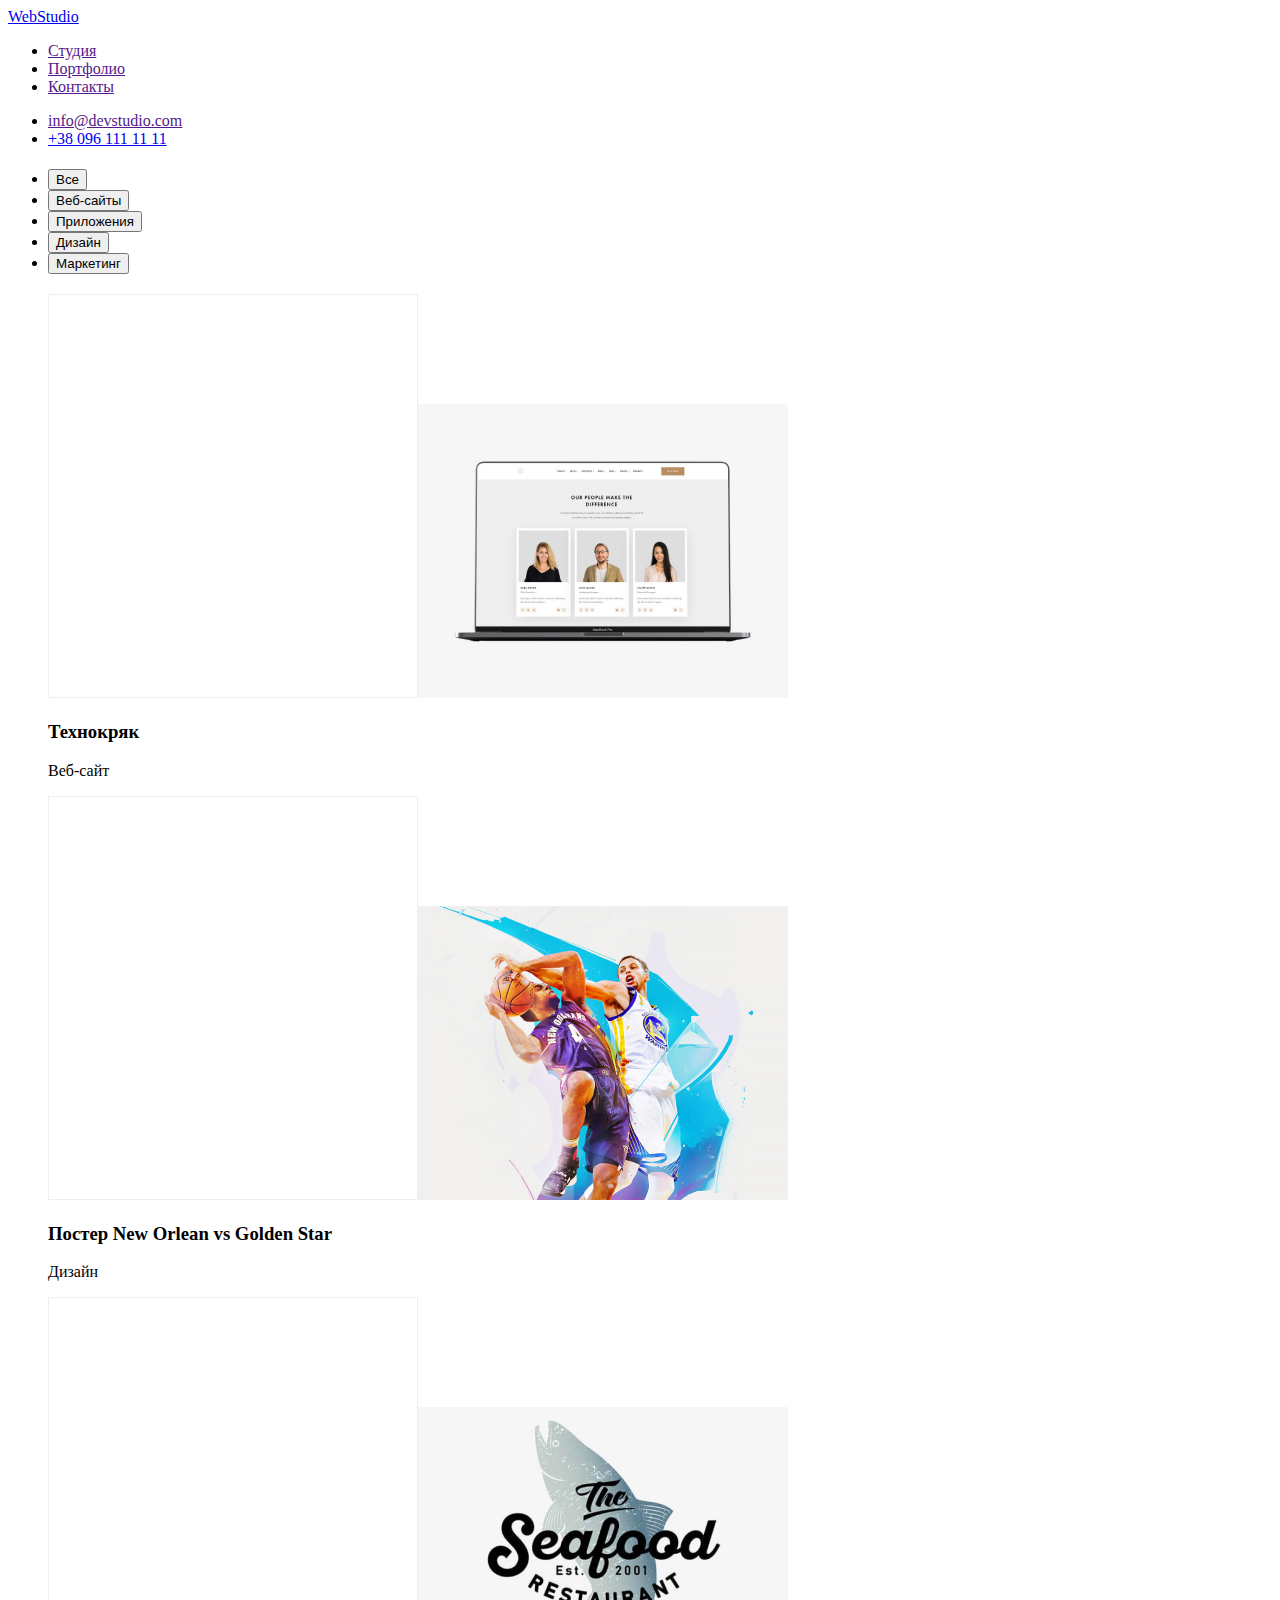
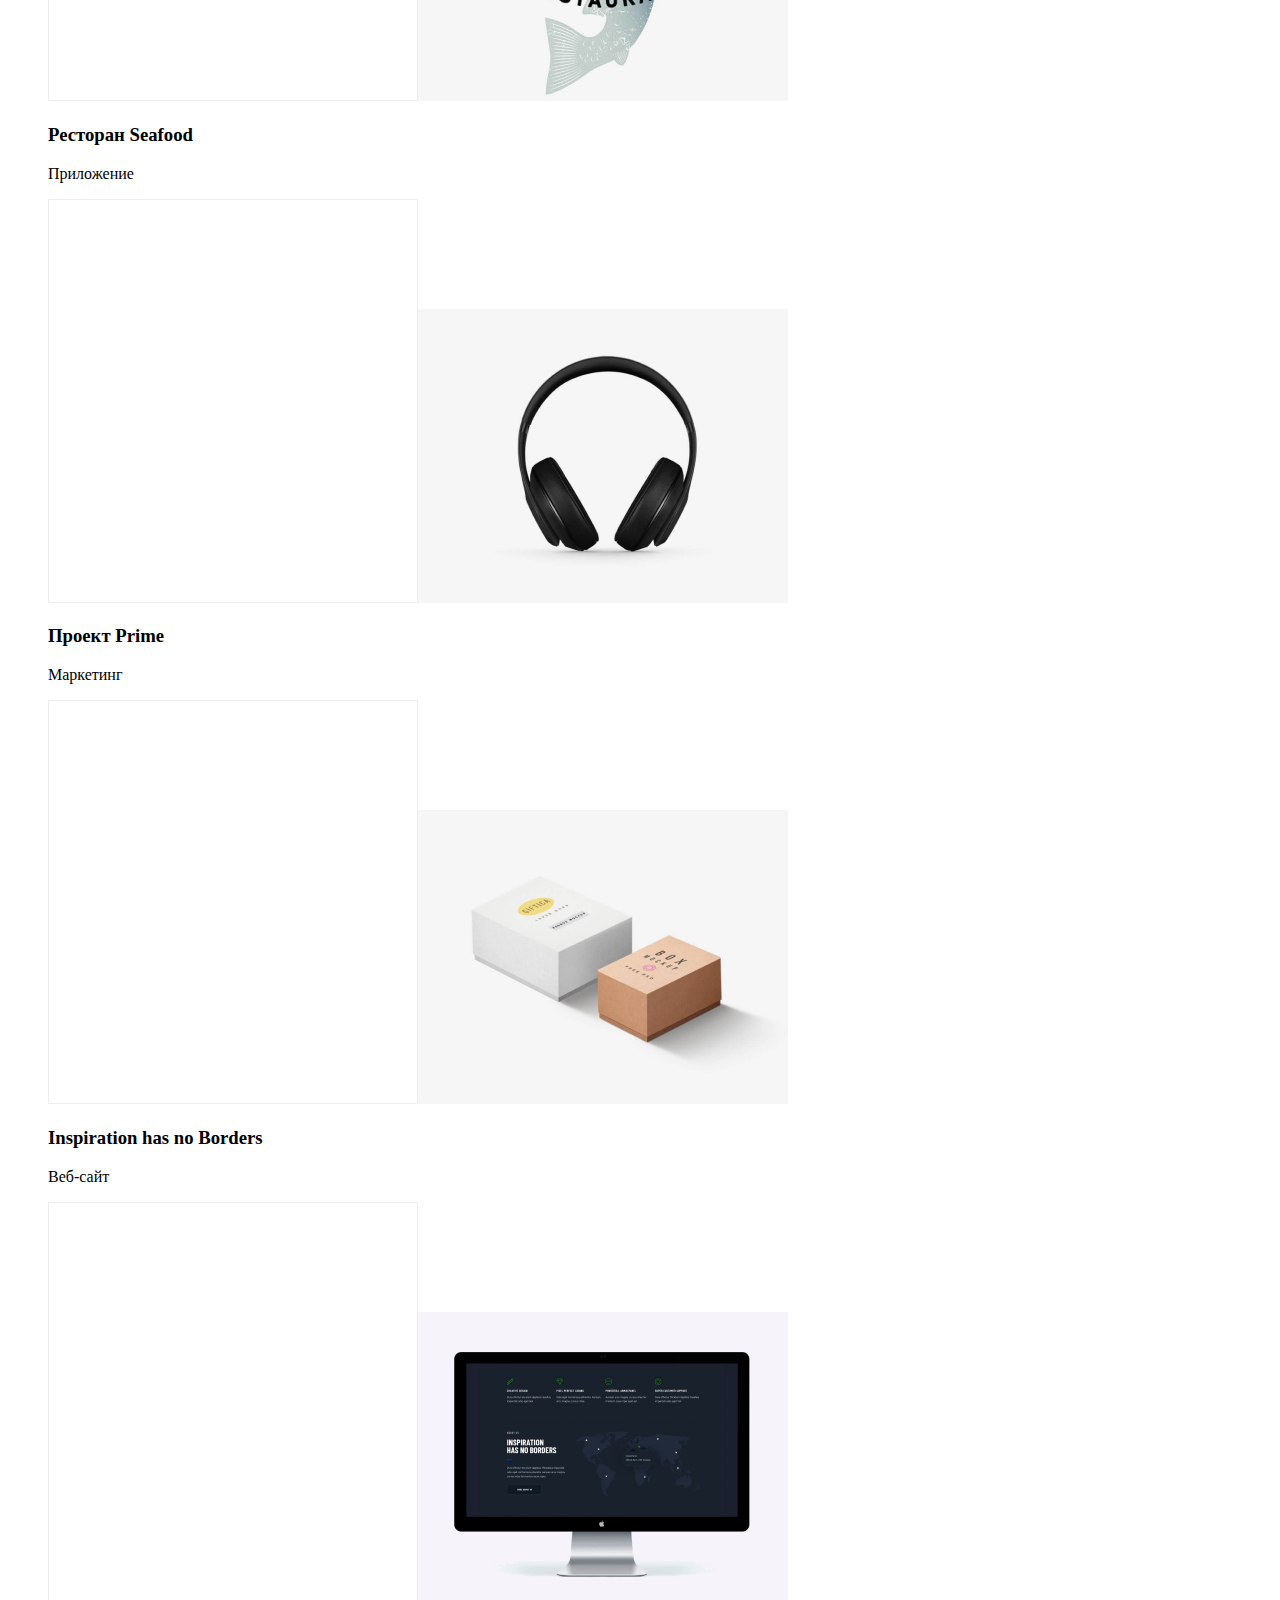
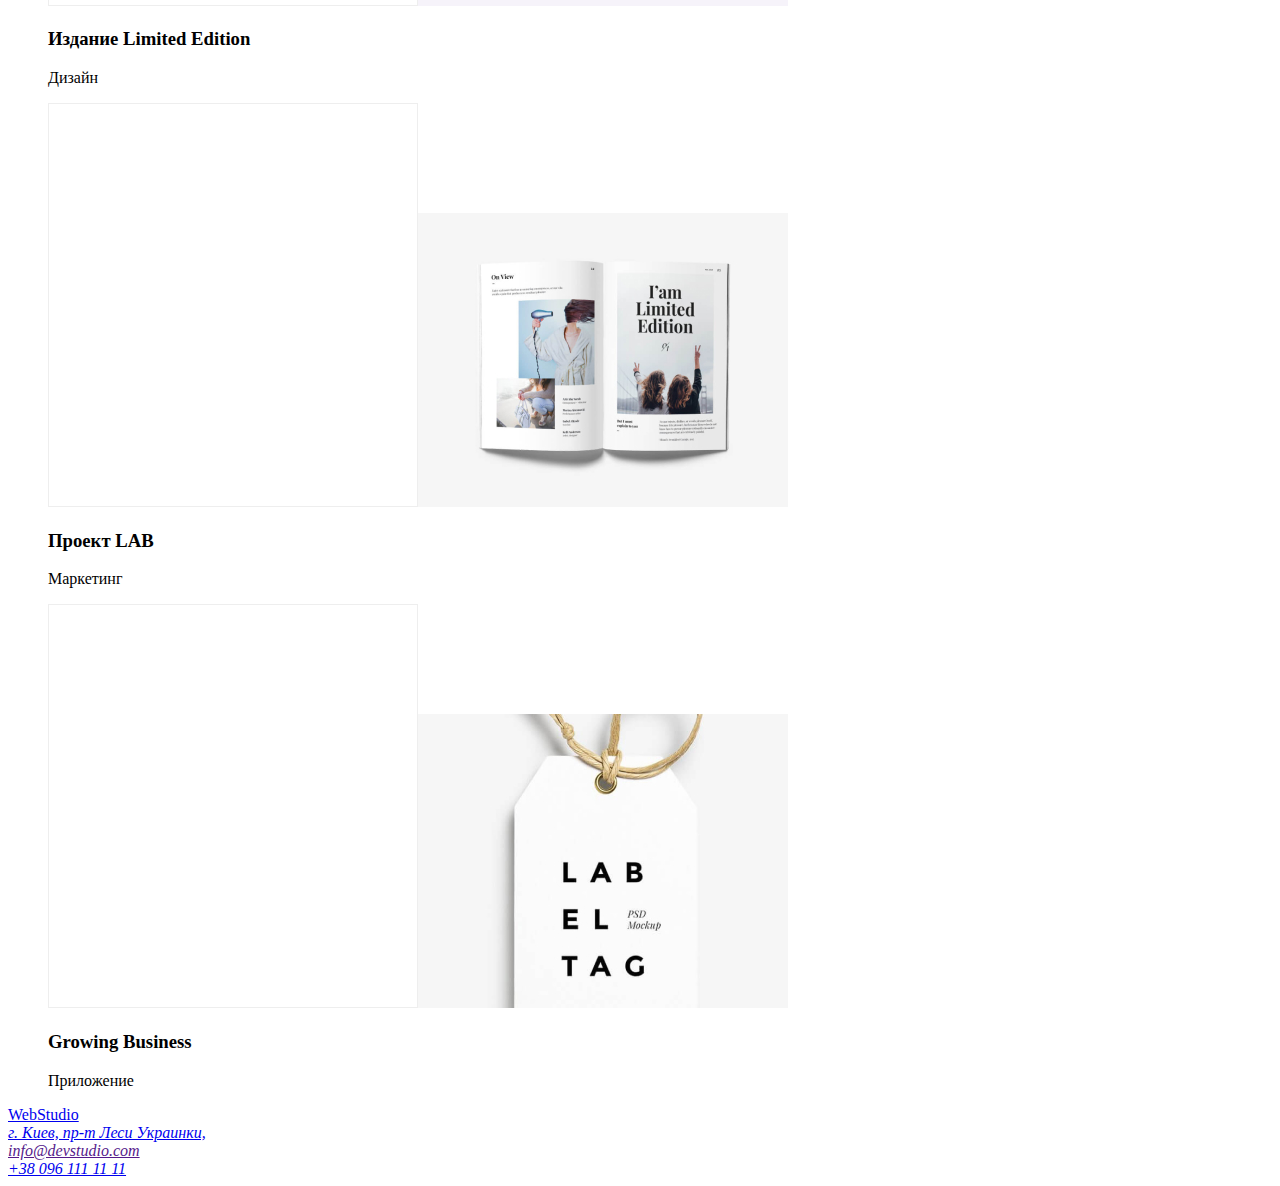
==== portfolio.html @ d946d2fd "styles for index" ====
<!DOCTYPE html>
<html lang="ru">
<head>
    <meta charset="UTF-8" />
    <meta http-equiv="X-UA-Compatible" content="IE=edge" />
    <meta name="viewport" content="width=device-width, initial-scale=1.0" />
    <title>Document</title>
    <link rel="stylesheet" href="link rel=" preconnect href="https://fonts.googleapis.com">
    <link rel="preconnect" href="https://fonts.gstatic.com" crossorigin>
    <link href="https://fonts.googleapis.com/css2?family=Raleway:wght@700&family=Roboto:wght@400;500;700;900&display=swap"
        rel="stylesheet">
    <link rel="stylesheet" href="./css/styles.css">
</head>
<body>
    <!--header-->
    <header>
        <nav>
            <a href="/">WebStudio</a>
            <ul>
                <li><a href="">Студия</a></li>
                <li><a href="">Портфолио</a></li>
                <li><a href="">Контакты</a></li>
            </ul>
        </nav>
        <ul>
            <li><a href="">info@devstudio.com</a></li>
            <li><a href="tel:++380961111111">+38 096 111 11 11</a></li>
        </ul>
    </header>
    <!--main-->
    <main>
        <!--hero-->
        <section>
           <h1></h1>
           <ul>
               <li><button type="button">Bсе</button></li>
               <li><button type="button">Веб-сайты</button></li>
               <li><button type="button">Приложения</button></li>
               <li><button type="button">Дизайн</button></li>
               <li><button type="button">Маркетинг</button></li>
           </ul>
        </section>
        <h2></h2>
        <!--Portfolio-->
        <ul><img src="./images/container bg.png" alt="рамка"><img src="./images/1.jpg" alt="Технокряк"><h3>Технокряк</h3><p>Веб-сайт</p></ul>
        <ul><img src="./images/container bg.png" alt="рамка"><img src="./images/2.jpg" alt="Постер New Orlean vs Golden Star"><h3>Постер New Orlean vs Golden Star</h3><p>Дизайн</p></ul>
        <ul><img src="./images/container bg.png" alt="рамка"><img src="./images/3.jpg" alt="Ресторан Seafood"><h3>Ресторан Seafood</h3><p>Приложение</p></ul>
        <ul><img src="./images/container bg.png" alt="рамка"><img src="./images/4.jpg" alt="Проект Prime"><h3>Проект Prime</h3><p>Маркетинг</p></ul>
        <ul><img src="./images/container bg.png" alt="рамка"><img src="./images/5.jpg" alt="Inspiration has no Borders"><h3>Inspiration has no Borders</h3><p>Веб-сайт</p></ul>
        <ul><img src="./images/container bg.png" alt="рамка"><img src="./images/6.jpg" alt="Издание Limited Edition"><h3>Издание Limited Edition</h3><p>Дизайн</p></ul>
        <ul><img src="./images/container bg.png" alt="рамка"><img src="./images/7.jpg" alt="Проект LAB"><h3>Проект LAB</h3><p>Маркетинг</p></ul>
        <ul><img src="./images/container bg.png" alt="рамка"><img src="./images/8.jpg" alt="Growing Business"><h3>Growing Business</h3><p>Приложение</p></ul>
    </main>
    <!--footer-->
    <footer>
        <a href="/">WebStudio</a>
        <address>
            <a href="https://goo.gl/maps/CzD2CsyNjKXHCDds6" target="_blank" rel="noopener noreferrer">г. Киев, пр-т Леси
                Украинки, <br /></a>
            <a href="">info@devstudio.com</a><br />
            <a href="tel:++380961111111">+38 096 111 11 11</a>
        </address>
    </footer>
</body>
</html>
---- css/styles.css ----
:root {
  --main-title-color: #ffffff;
  --second-title-color: #212121;
  --first-text-color: #757575;
  --accent-color: #2196F3;
  --background-color: #2F303A;
  --footer-adress: rgba(255, 255, 255, 0.6);
}

body {
  font: "roboto", sans-serif;
}

.list {
  list-style: none;
}

.link {
  text-decoration: none; 
}

/* ------------GENERAL SELECTION------------- */

.second-title {
  font-weight: 700;
  font-size: 36px;
  line-height: 1.16;
  text-align: center;
  letter-spacing: 0.03em;
  color: var(--second-title-color);
}

/* ------------HEADER------------- */

.header-navigation {
  background-color: var(--main-title-color);
}

.header-logo {
  font-family: Raleway;
  font-style: normal;
  font-weight: 700;
  font-size: 26px;
}

.header-logo-web {
  color: var(--accent-color);
}

.header-logo-studio {
  color: black;
}

.header-link {
  font-weight: 500;
  font-size: 14px;
  line-height: 1,14;
  letter-spacing: 0.02em;
  color: var(--second-title-color)
}

.header-link:hover, .header-link:focus {
  color: var(--accent-color)
}

.header-mail {
  font-weight: 500;
  font-size: 14px;
  line-height: 1.33;
  letter-spacing: 0.02em;
  color: var(--first-text-color)
}

.header-tel {
  font-weight: 500;
  font-size: 14px;
  line-height: 1.33;
  letter-spacing: 0.02em;
  color: var(--first-text-color) }

.header-mail:hover, .header-mail:focus,
.header-tel:hover, .header-tel:focus
{
  color:var(--accent-color)
}

/* ------------HERO------------- */

.hero {
  background-color:var(--background-color)
}

.hero-title {
  font-weight: 900;
  font-size: 44px;
  line-height: 1.36;
  text-align: center;
  letter-spacing: 0.06em;
  text-transform: uppercase;
  color: var(--main-title-color);
}

.hero-btn {
  font-family: inherit;
  background-color: var(--accent-color);
  font-weight: 700;
  font-size: 16px;
  line-height: 1.87;
  display: flex;
  align-items: center;
  text-align: center;
  letter-spacing: 0.06em;
  color: var(--main-title-color);
}

/* ------------ABOUT------------- */

.about {
  background-color: var(--main-title-color)
}

.visually-hidden {
  position: absolute;
  white-space: nowrap;
  width: 1px;
  height: 1px;
  overflow: hidden;
  border: 0;
  padding: 0;
  clip: rect(0 0 0 0);
  clip-path: inset(50%);
  margin: -1px;
}

.about-list {
  position: absolute;
  width: 270px;
  height: 101px;
  left: 215px;
  top: 774px;
}

.about-item-title {
  font-weight: 700;
  font-size: 14px;
  line-height: 9.5;
  letter-spacing: 0.03em;
  text-transform: uppercase;
  color: var(--second-title-color)
}

.about-item-text {
  font-size: 14px;
  line-height: 1.71;
  letter-spacing: 0.03em;
  color: var(--first-text-color)
}

/* ------------JOB------------- */
.job {
  background-color: var(--main-title-color)
}

/* ------------OUR TEAM------------- */

.team {
  background-color: #F5F4FA;
}

.team-item-name {
  font-weight: 500;
  font-size: 16px;
  line-height: 1.19;
  text-align: center;
  letter-spacing: 0.03em;
  color: var(--second-title-color);
}

.team-item-occupation {
  font-size: 16px;
  line-height: 1.19;
  text-align: center;
  letter-spacing: 0.03em;
  color: var(--first-text-color);
}
/* ------------FOOTER------------- */

.footer {
  background: var(--background-color)
}

.footer-logo {
  font-family: Raleway;
  font-style: normal;
  font-weight: 700;
  font-size: 26px;
}

.footer-logo-web {
  color: var(--accent-color)
}

.footer-logo-studio {
  color:var(--main-title-color)
}

.footer-adress {
  position: absolute;
  width: 231px;
  height: 81px;
  left: 215px;
  top: 2208px;
}

.footer-contact {
  font-size: 14px;
  line-height: 1.71px;
  letter-spacing: 0.03em;
  color: var(--main-title-color)
}

.footer-mail, .footer-tel {
  font-size: 14px;
  line-height: 24px;
  letter-spacing: 0.03em;
  color: var(--footer-adress)
}
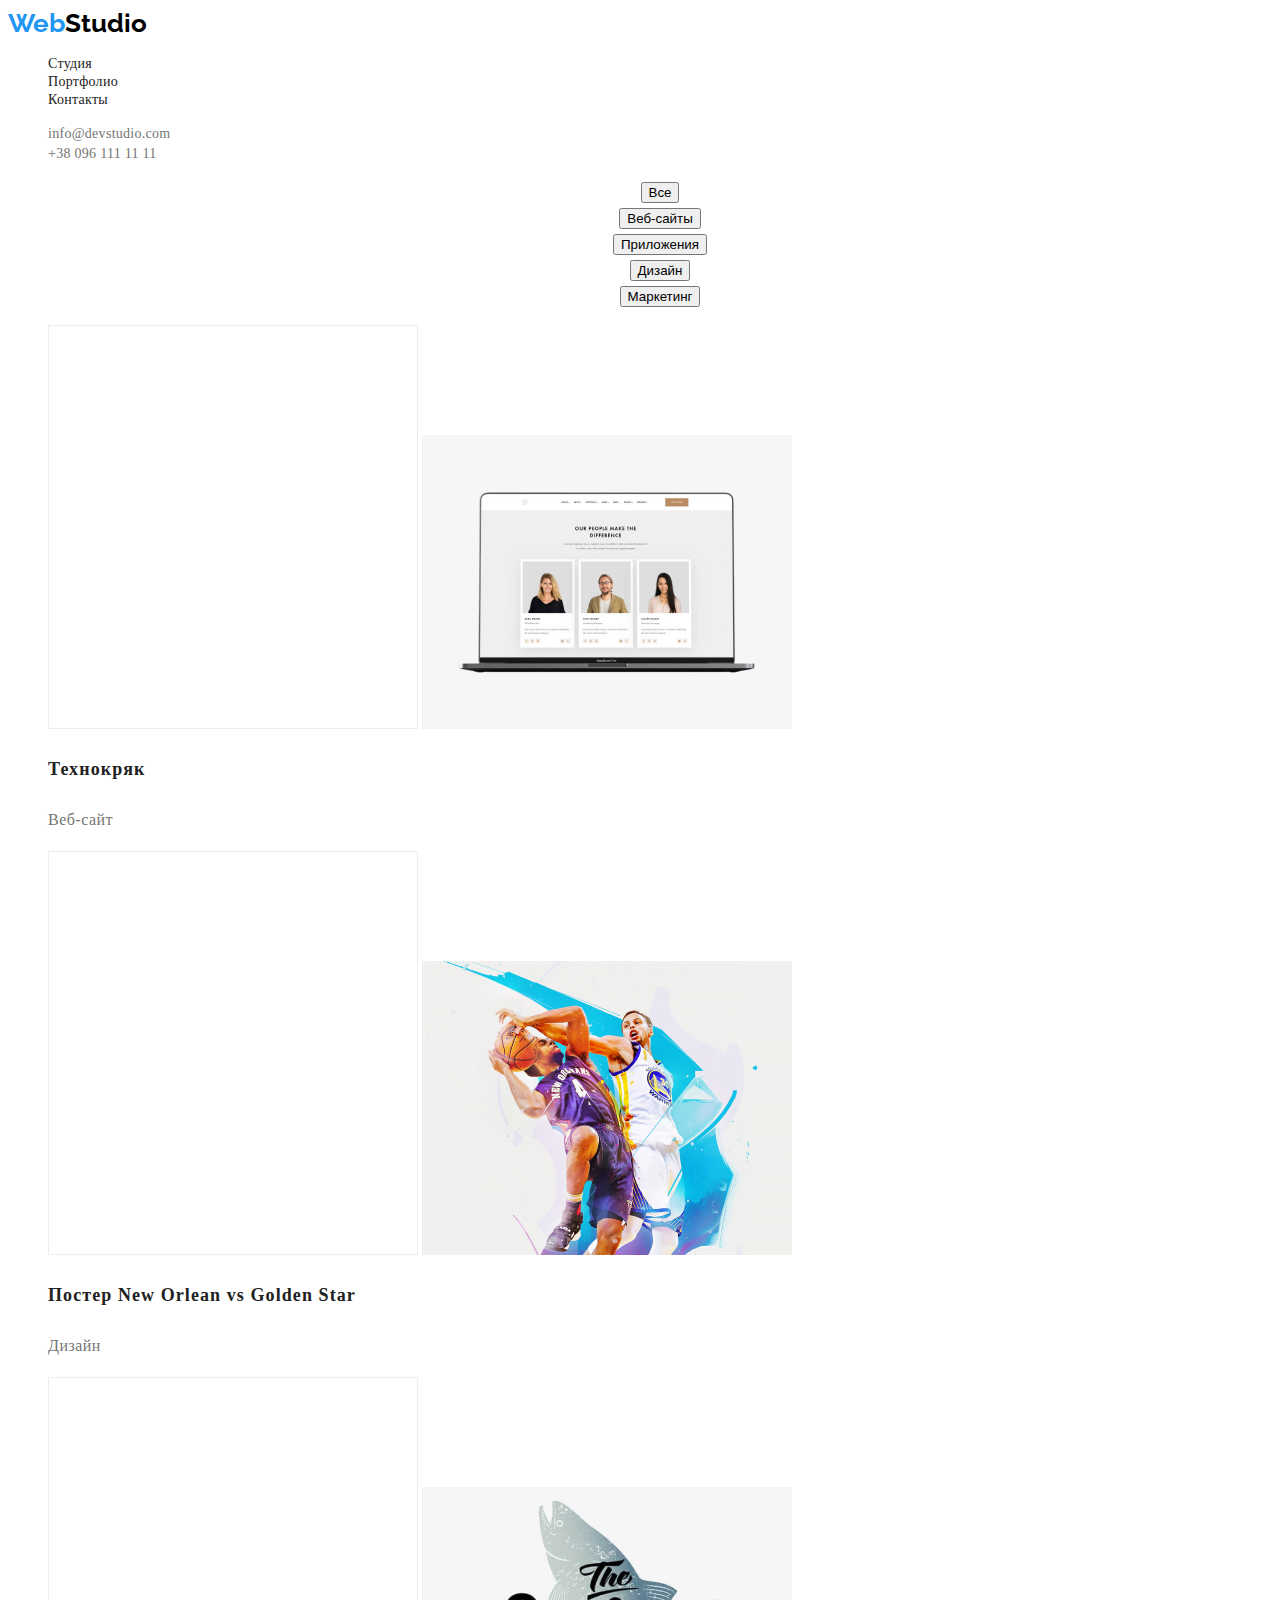
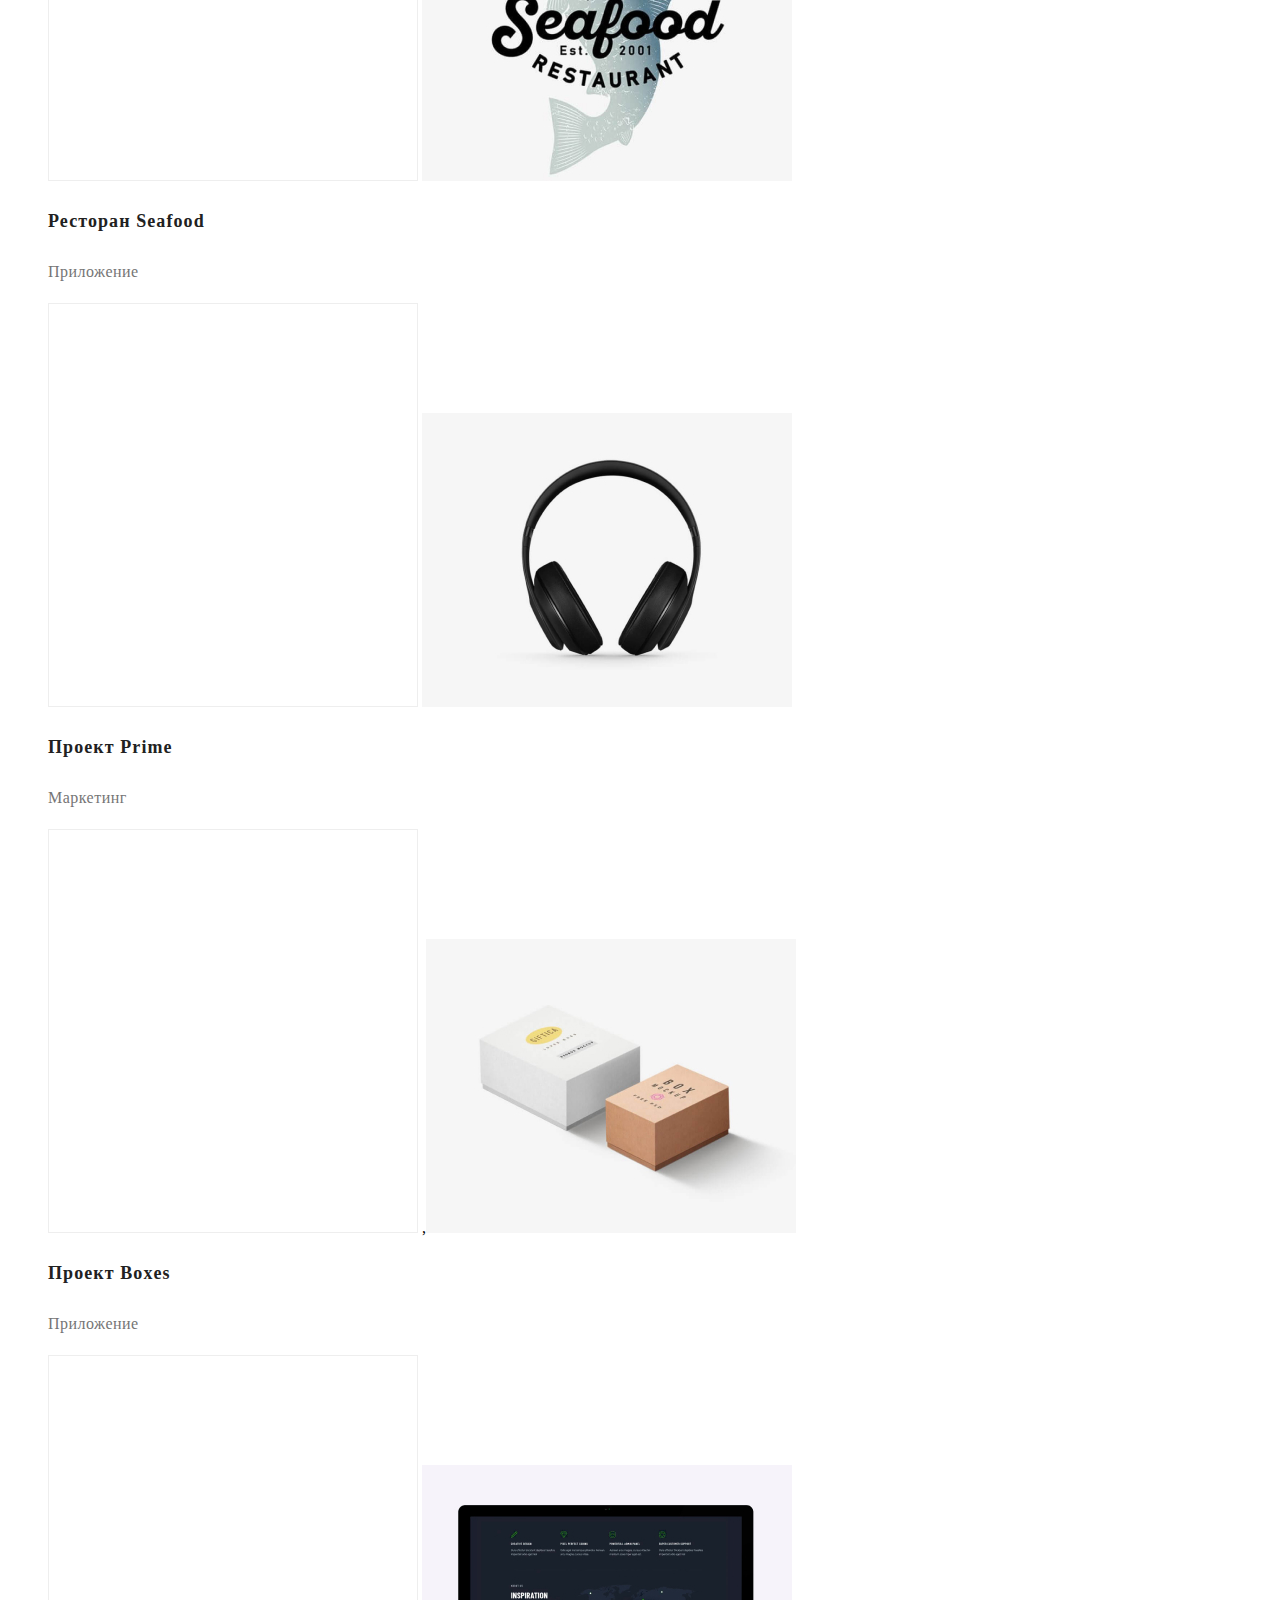
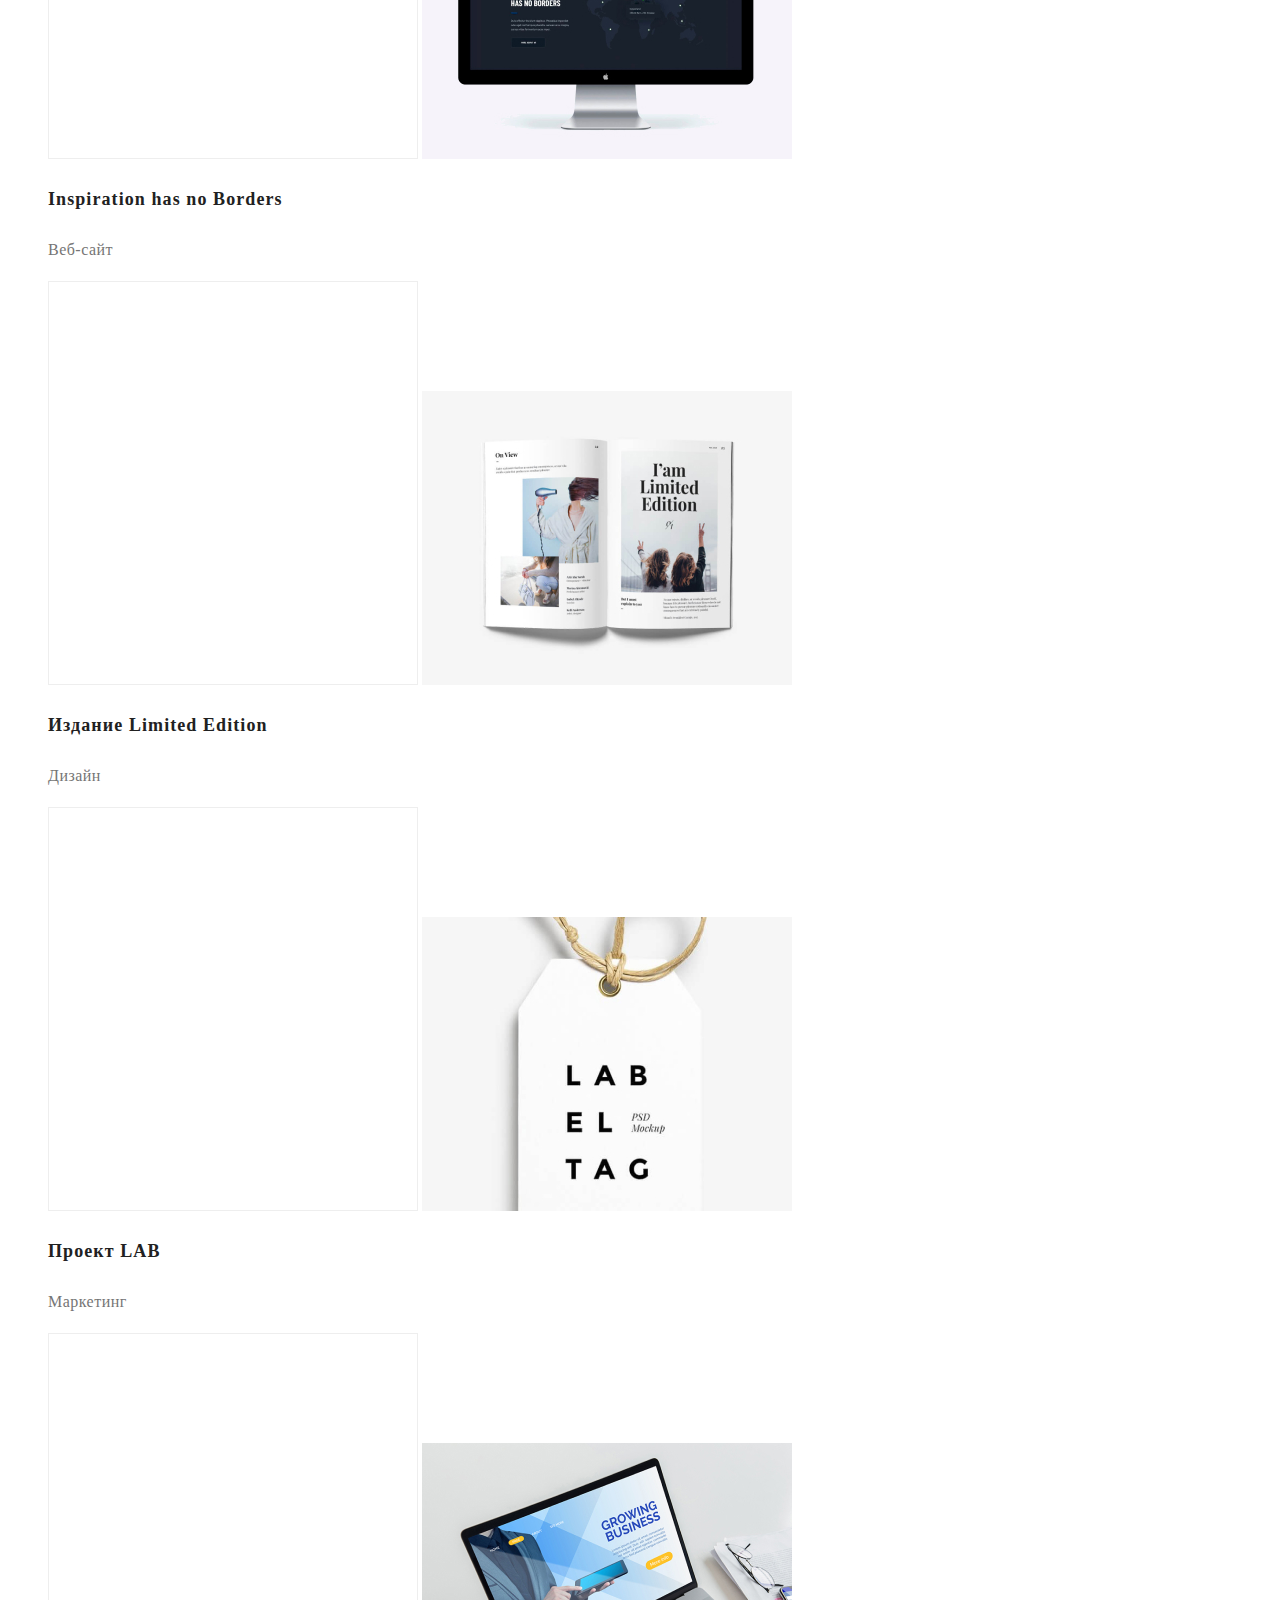
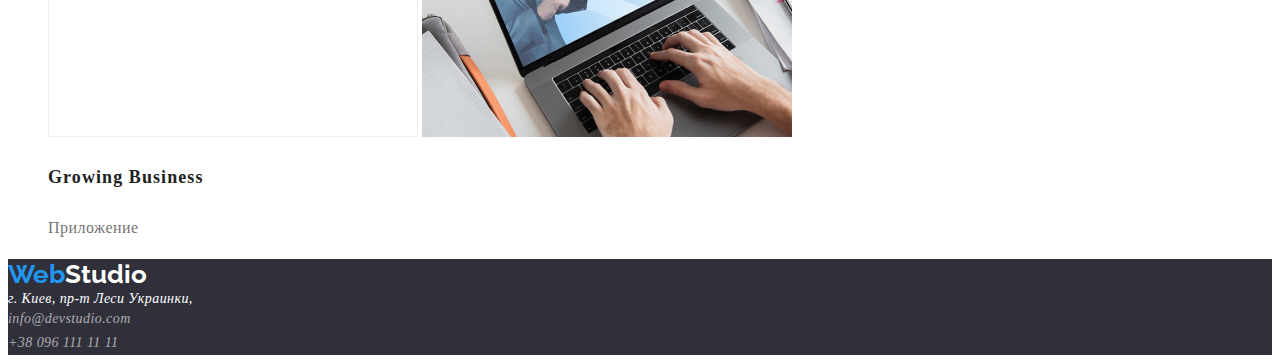
==== commit 32b673ed: "valid changes" ====
--- a/portfolio.html
+++ b/portfolio.html
@@ -1,65 +1,118 @@
 <!DOCTYPE html>
 <html lang="ru">
-<head>
-    <meta charset="UTF-8" />
-    <meta http-equiv="X-UA-Compatible" content="IE=edge" />
-    <meta name="viewport" content="width=device-width, initial-scale=1.0" />
-    <title>Document</title>
-    <link rel="stylesheet" href="link rel=" preconnect href="https://fonts.googleapis.com">
-    <link rel="preconnect" href="https://fonts.gstatic.com" crossorigin>
-    <link href="https://fonts.googleapis.com/css2?family=Raleway:wght@700&family=Roboto:wght@400;500;700;900&display=swap"
-        rel="stylesheet">
-    <link rel="stylesheet" href="./css/styles.css">
+    <head>
+        <meta charset="UTF-8" />
+        <meta http-equiv="X-UA-Compatible" content="IE=edge" />
+        <meta name="viewport" content="width=device-width, initial-scale=1.0" />
+        <title>Portfolio--</title>
+        <link rel="preconnect" href="https://fonts.googleapis.com">
+        <link rel="preconnect" href="https://fonts.gstatic.com" crossorigin="" />
+        <link 
+            href="https://fonts.googleapis.com/css2?family=Raleway:wght@700&family=Roboto:wght@400;500;700;900&display=swap"
+            rel="stylesheet" />
+        <link rel="stylesheet" href="./css/styles-portfolio.css">
 </head>
 <body>
     <!--header-->
-    <header>
+    <header class="header-navigation">
         <nav>
-            <a href="/">WebStudio</a>
-            <ul>
-                <li><a href="">Студия</a></li>
-                <li><a href="">Портфолио</a></li>
-                <li><a href="">Контакты</a></li>
+            <a class="header-logo link" href="/">
+                <span class="header-logo-web">Web</span><span class="header-logo-studio">Studio</span></a>
+            <ul class="header-list list">
+                <li class="header-item"><a class="header-link link" href="./index.html">Студия</a></li>
+                <li class="header-item"><a class="header-link link" href="./portfolio.html">Портфолио</a></li>
+                <li class="header-item"><a class="header-link link" href="">Контакты</a></li>
             </ul>
-        </nav>
+        </nav> 
         <ul>
-            <li><a href="">info@devstudio.com</a></li>
-            <li><a href="tel:++380961111111">+38 096 111 11 11</a></li>
+            <li class="list"><a href="info@devstudio.com" class="link header-mail">info@devstudio.com</a></li>
+            <li class="list"><a href="tel:++380961111111" class="link header-tel">+38 096 111 11 11</a></li>
         </ul>
-    </header>
+        </header>
     <!--main-->
     <main>
-        <!--hero-->
+        <!--hero button-->
+        <section class="hero-btn">
+            <h1 class="visually-hidden">Лучшие web-сайты Киева</h1>
+            <ul class="hero-btn-list list">
+                <li><button type="button" class="hero-btn-item">Bсе</button></li>
+                <li><button type="button" class="hero-btn-item">Веб-сайты</button></li>
+                <li><button type="button" class="hero-btn-item">Приложения</button></li>
+                <li><button type="button" class="hero-btn-item">Дизайн</button></li>
+                <li><button type="button" class="hero-btn-item">Маркетинг</button></li>
+            </ul>
+        </section>
+        <!--Hero Portfolio-->
         <section>
-           <h1></h1>
-           <ul>
-               <li><button type="button">Bсе</button></li>
-               <li><button type="button">Веб-сайты</button></li>
-               <li><button type="button">Приложения</button></li>
-               <li><button type="button">Дизайн</button></li>
-               <li><button type="button">Маркетинг</button></li>
-           </ul>
+            <h2 class="visually-hidden">Лучшие web портфолио Киева</h2>
+            <ul class="list">
+                <Li>
+                    <img src="./images/container.png" alt="рамка">
+                    <img src="./images/1.jpg" alt="Технокряк">
+                    <h3 class="hero-item-title">Технокряк</h3>
+                    <p class="hero-item-text">Веб-сайт</p>
+                </Li>
+                <Li>
+                    <img src="./images/container.png" alt="рамка">
+                    <img src="./images/2.jpg" alt="Постер New Orlean vs Golden Star">
+                    <h3 class="hero-item-title">Постер New Orlean vs Golden Star</h3>
+                    <p class="hero-item-text">Дизайн</p>
+                </Li>
+                <Li>
+                    <img src="./images/container.png" alt="рамка">
+                    <img src="./images/3.jpg" alt="Ресторан Seafood">
+                    <h3 class="hero-item-title">Ресторан Seafood</h3>
+                    <p class="hero-item-text">Приложение</p>
+                </Li>
+                <Li>
+                    <img src="./images/container.png" alt="рамка">
+                    <img src="./images/4.jpg" alt="Проект Prime">
+                    <h3 class="hero-item-title">Проект Prime</h3>
+                    <p class="hero-item-text">Маркетинг</p>
+                </Li>
+                <li>
+                    <img src="./images/container.png" alt="">
+                    ,<img src="./images/5.jpg" alt="Проект Boxes">
+                    <h3 class="hero-item-title">Проект Boxes</h3>
+                    <p class="hero-item-text">Приложение</p>
+                </li>
+                <Li>
+                    <img src="./images/container.png" alt="рамка">
+                    <img src="./images/6.jpg" alt="Inspiration has no Borders">
+                    <h3 class="hero-item-title">Inspiration has no Borders</h3>
+                    <p class="hero-item-text">Веб-сайт</p>
+                </Li>
+                <Li>
+                    <img src="./images/container.png" alt="рамка">
+                    <img src="./images/7.jpg" alt="Издание Limited Edition">
+                    <h3 class="hero-item-title">Издание Limited Edition</h3>
+                    <p class="hero-item-text">Дизайн</p>
+                </Li>
+                <Li>
+                    <img src="./images/container.png" alt="рамка">
+                    <img src="./images/8.jpg" alt="Проект LAB">
+                    <h3 class="hero-item-title">Проект LAB</h3>
+                    <p class="hero-item-text">Маркетинг</p>
+                </Li>
+                <Li>
+                    <img src="./images/container.png" alt="рамка">
+                    <img src="./images/9.jpg" alt="Growing Business">
+                    <h3 class="hero-item-title">Growing Business</h3>
+                    <p class="hero-item-text">Приложение</p>
+                </Li>
+            </ul>
+
         </section>
-        <h2></h2>
-        <!--Portfolio-->
-        <ul><img src="./images/container bg.png" alt="рамка"><img src="./images/1.jpg" alt="Технокряк"><h3>Технокряк</h3><p>Веб-сайт</p></ul>
-        <ul><img src="./images/container bg.png" alt="рамка"><img src="./images/2.jpg" alt="Постер New Orlean vs Golden Star"><h3>Постер New Orlean vs Golden Star</h3><p>Дизайн</p></ul>
-        <ul><img src="./images/container bg.png" alt="рамка"><img src="./images/3.jpg" alt="Ресторан Seafood"><h3>Ресторан Seafood</h3><p>Приложение</p></ul>
-        <ul><img src="./images/container bg.png" alt="рамка"><img src="./images/4.jpg" alt="Проект Prime"><h3>Проект Prime</h3><p>Маркетинг</p></ul>
-        <ul><img src="./images/container bg.png" alt="рамка"><img src="./images/5.jpg" alt="Inspiration has no Borders"><h3>Inspiration has no Borders</h3><p>Веб-сайт</p></ul>
-        <ul><img src="./images/container bg.png" alt="рамка"><img src="./images/6.jpg" alt="Издание Limited Edition"><h3>Издание Limited Edition</h3><p>Дизайн</p></ul>
-        <ul><img src="./images/container bg.png" alt="рамка"><img src="./images/7.jpg" alt="Проект LAB"><h3>Проект LAB</h3><p>Маркетинг</p></ul>
-        <ul><img src="./images/container bg.png" alt="рамка"><img src="./images/8.jpg" alt="Growing Business"><h3>Growing Business</h3><p>Приложение</p></ul>
     </main>
     <!--footer-->
-    <footer>
-        <a href="/">WebStudio</a>
-        <address>
-            <a href="https://goo.gl/maps/CzD2CsyNjKXHCDds6" target="_blank" rel="noopener noreferrer">г. Киев, пр-т Леси
-                Украинки, <br /></a>
-            <a href="">info@devstudio.com</a><br />
-            <a href="tel:++380961111111">+38 096 111 11 11</a>
-        </address>
+    <footer class="footer">
+        <a class="footer-logo link" href="/">
+            <span class="footer-logo-web">Web</span><span class="footer-logo-studio">Studio</span></a>
+    <address class="footer-addres"> 
+        <a href="https://goo.gl/maps/CzD2CsyNjKXHCDds6" target="_blank" rel="noopener noreferrer" class="footer-contact link">г. Киев, пр-т Леси Украинки,<br /></a>
+        <a href="info@devstudio.com" class="footer-mail link">info@devstudio.com</a><br />
+        <a href="tel:++380961111111" class="footer-tel link">+38 096 111 11 11</a>
+    </address>
     </footer>
 </body>
 </html>--- a/css/styles-portfolio.css
+++ b/css/styles-portfolio.css
@@ -0,0 +1,187 @@
+:root {
+    --main-title-color: #ffffff;
+    --second-title-color: #212121;
+    --first-text-color: #757575;
+    --accent-color: #2196F3;
+    --background-color: #2F303A;
+    --footer-adress: rgba(255, 255, 255, 0.6);
+}
+
+body {
+    font: "roboto", sans-serif;
+}
+
+.list {
+    list-style: none;
+}
+
+.link {
+    text-decoration: none; 
+}
+
+  /* ------------GENERAL SELECTION------------- */
+
+.second-title {
+    font-weight: 700;
+    font-size: 36px;
+    line-height: 1.16;
+    text-align: center;
+    letter-spacing: 0.03em;
+    color: var(--second-title-color);
+}
+
+  /* ------------HEADER------------- */
+
+.header-navigation {
+    background-color: var(--main-title-color);
+}
+
+.header-logo {
+    font-family: Raleway;
+    font-style: normal;
+    font-weight: 700;
+    font-size: 26px;
+}
+
+.header-logo-web {
+    color: var(--accent-color);
+}
+
+.header-logo-studio {
+    color: black;
+}
+
+.header-link {
+    font-weight: 500;
+    font-size: 14px;
+    line-height: 1,14;
+    letter-spacing: 0.02em;
+    color: var(--second-title-color)
+}
+
+.header-link:hover, .header-link:focus {
+    color: var(--accent-color)
+}
+
+.header-mail {
+    font-weight: 500;
+    font-size: 14px;
+    line-height: 1.33;
+    letter-spacing: 0.02em;
+    color: var(--first-text-color)
+}
+
+.header-tel {
+    font-weight: 500;
+    font-size: 14px;
+    line-height: 1.33;
+    letter-spacing: 0.02em;
+    color: var(--first-text-color) }
+
+.header-mail:hover, .header-mail:focus,
+.header-tel:hover, .header-tel:focus
+{
+    color:var(--accent-color)
+}
+
+  /* ------------HERO------------- */
+
+.hero {
+    background-color: var(--main-title-color);
+}
+
+.visually-hidden {
+    position: absolute;
+    white-space: nowrap;
+    width: 1px;
+    height: 1px;
+    overflow: hidden;
+    border: 0;
+    padding: 0;
+    clip: rect(0 0 0 0);
+    clip-path: inset(50%);
+    margin: -1px;
+}
+
+  /* ------------HERO BTN------------- */
+.hero-btn {
+
+}
+.hero-btn-list {
+    font-weight: 500;
+    font-size: 16px;
+    line-height: 1.62;
+    text-align: center;
+    letter-spacing: 0.03em;
+    color: var(--second-title-color)
+}
+
+.hero-btn-item:hover, 
+.hero-btn-item:focus
+{
+    color:var(--main-title-color);
+    background-color: var(--accent-color);
+}
+
+  /* ------------HERO PORTFOLIO------------- */
+
+.hero-item-title {
+    font-weight: 700;
+    font-size: 18px;
+    line-height: 2;
+    letter-spacing: 0.06em;
+    
+    color: var(--second-title-color)
+}
+
+.hero-item-text {
+    font-size: 16px;
+    line-height: 30px;
+    letter-spacing: 0.03em;
+    color: var(--first-text-color)
+}
+
+/* ------------FOOTER------------- */
+
+.footer {
+    background: var(--background-color)
+    }
+
+.footer-logo {
+    font-family: Raleway;
+    font-style: normal;
+    font-weight: 700;
+    font-size: 26px;
+}
+
+.footer-logo-web {
+    color: var(--accent-color)
+}
+
+.footer-logo-studio {
+    color:var(--main-title-color)
+}
+
+.footer-adress {
+    position: absolute;
+    width: 231px;
+    height: 81px;
+    left: 215px;
+    top: 2208px;
+}
+
+.footer-contact {
+    font-size: 14px;
+    line-height: 1.71px;
+    letter-spacing: 0.03em;
+    color: var(--main-title-color)
+}
+
+.footer-mail, .footer-tel {
+    font-size: 14px;
+    line-height: 24px;
+    letter-spacing: 0.03em;
+    color: var(--footer-adress)
+}
+
+
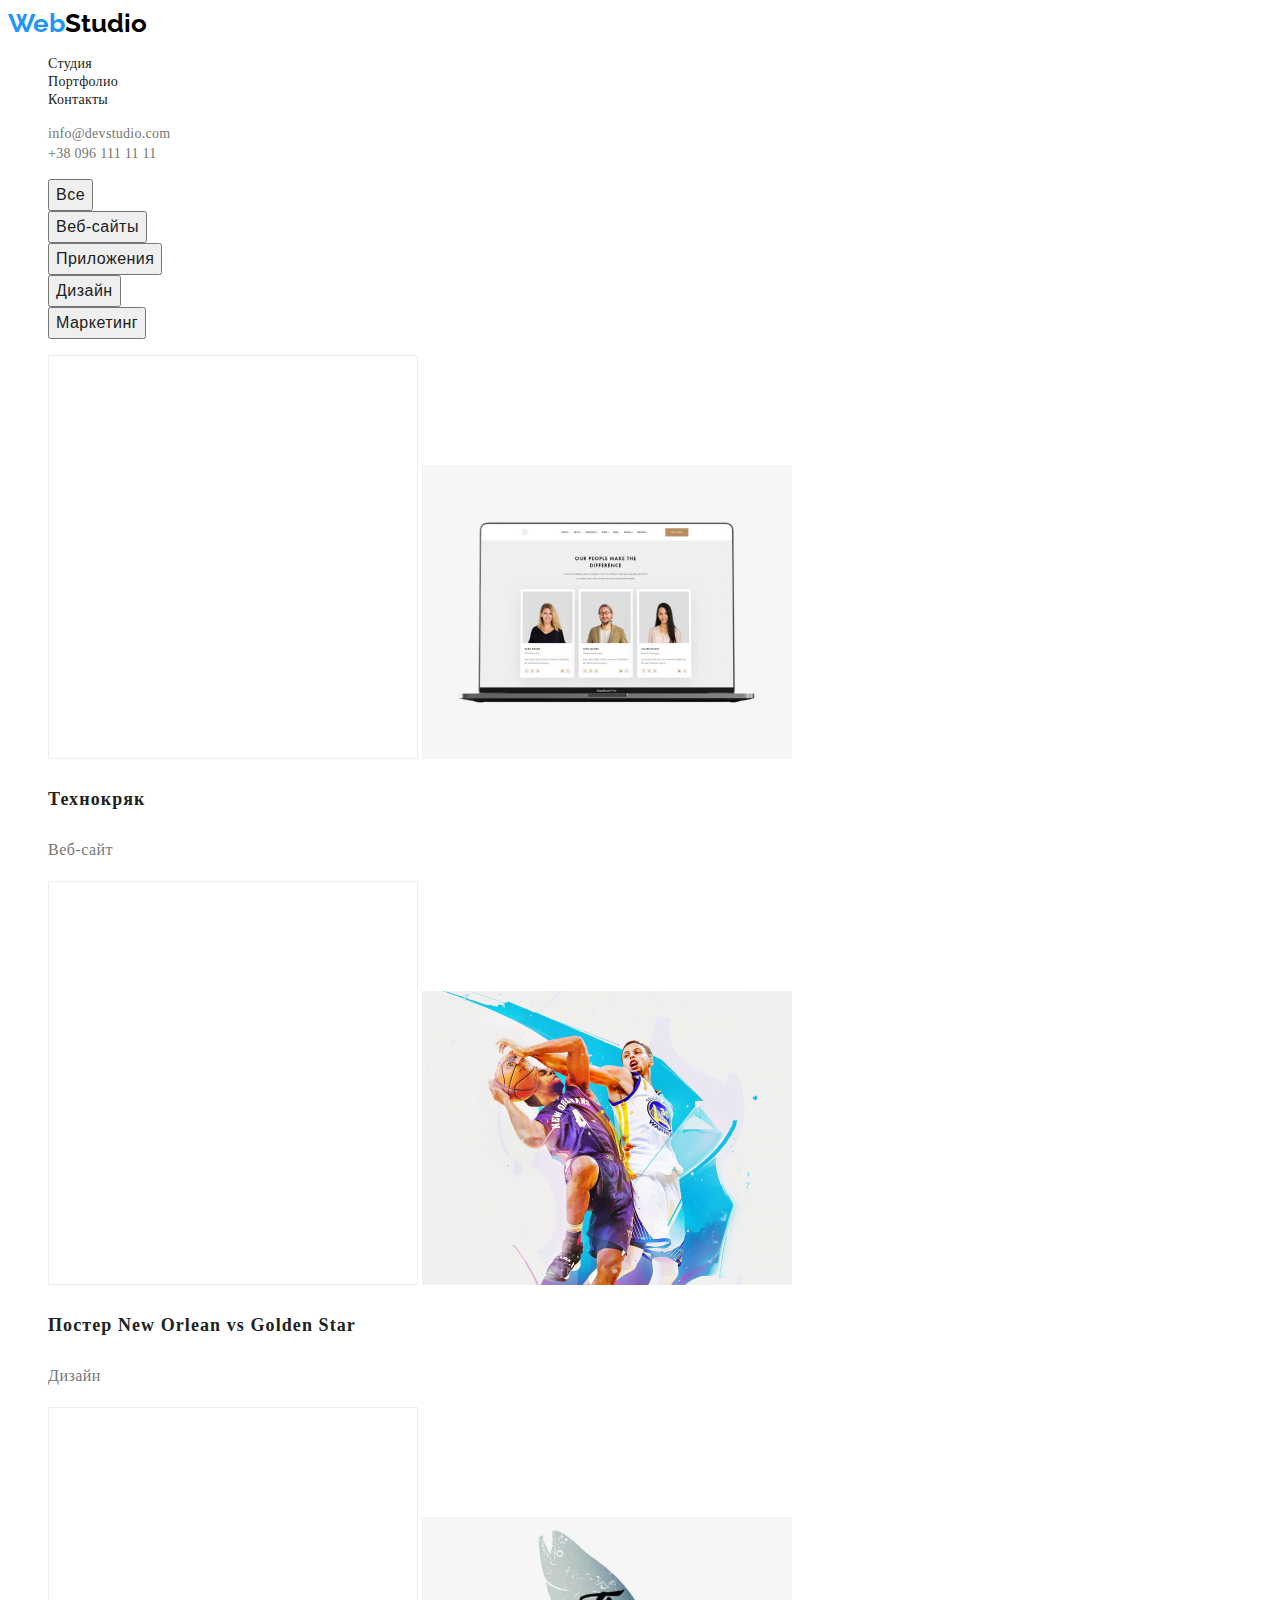
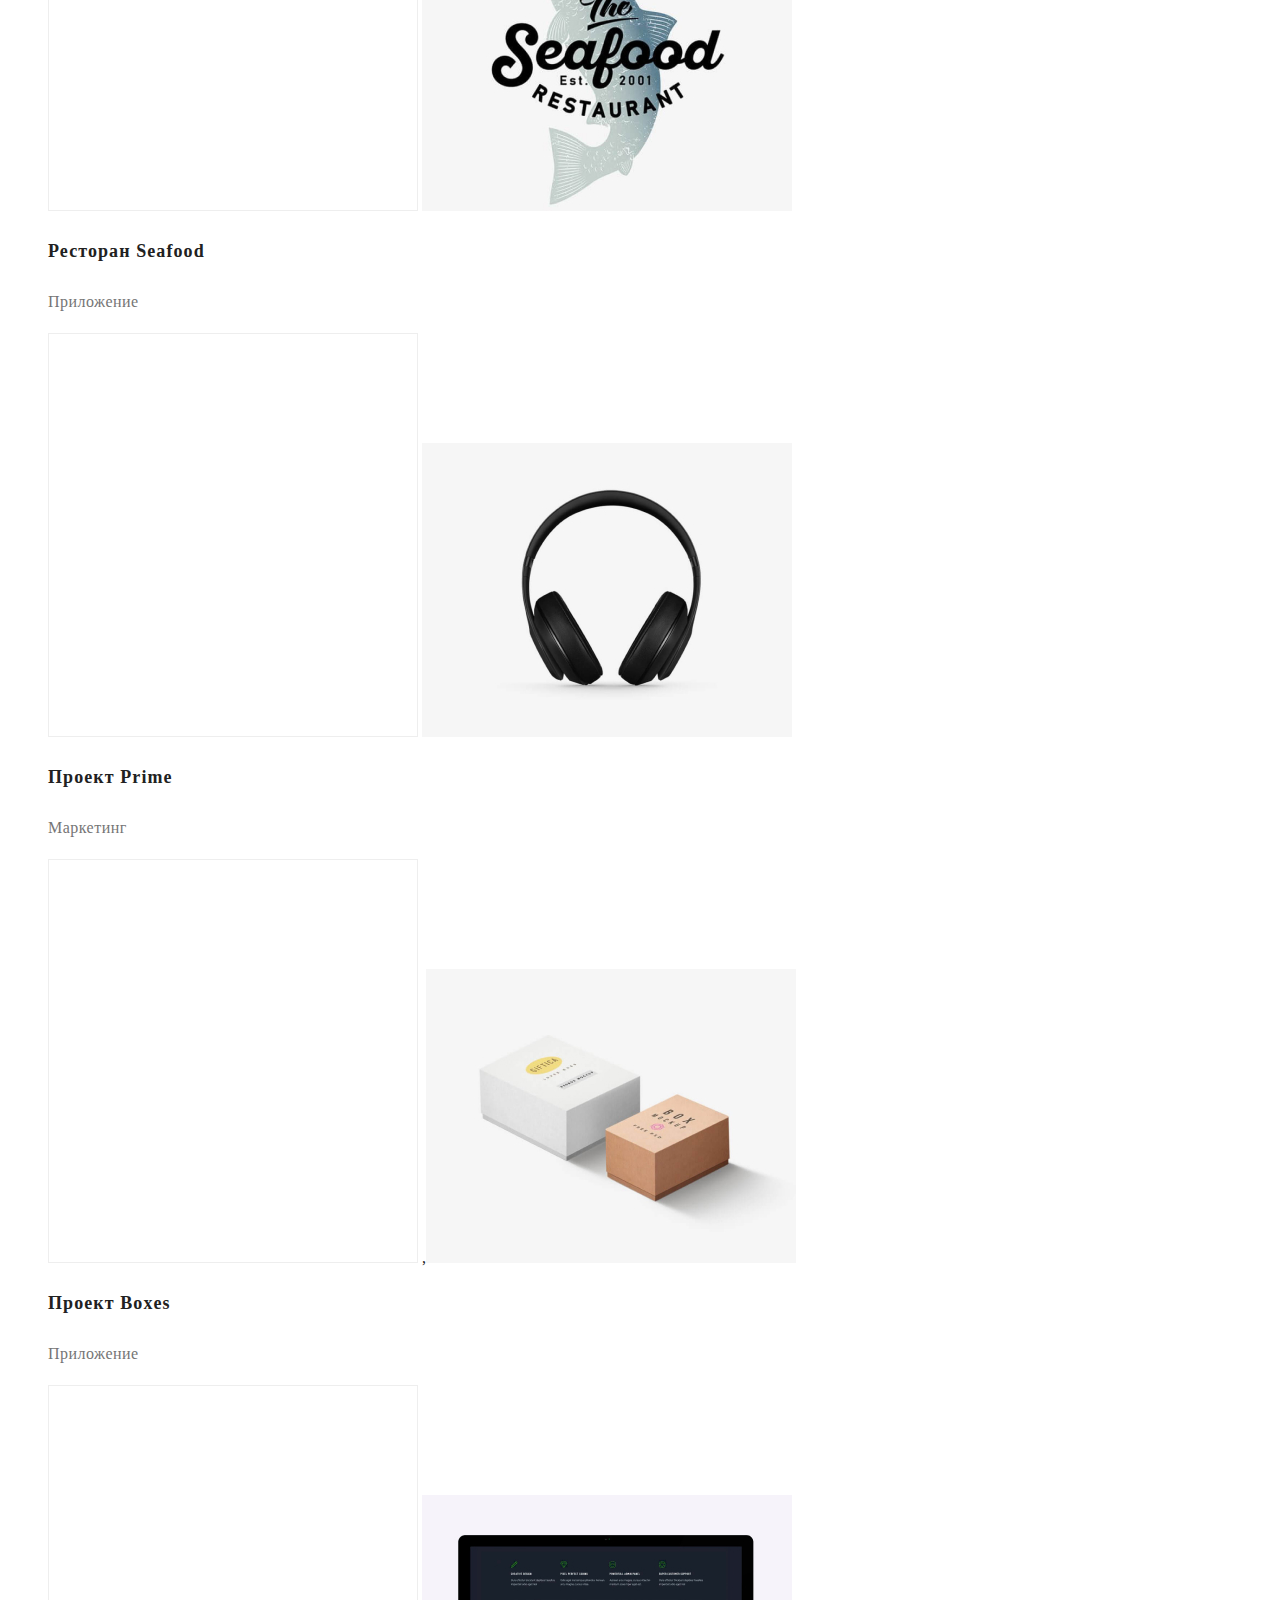
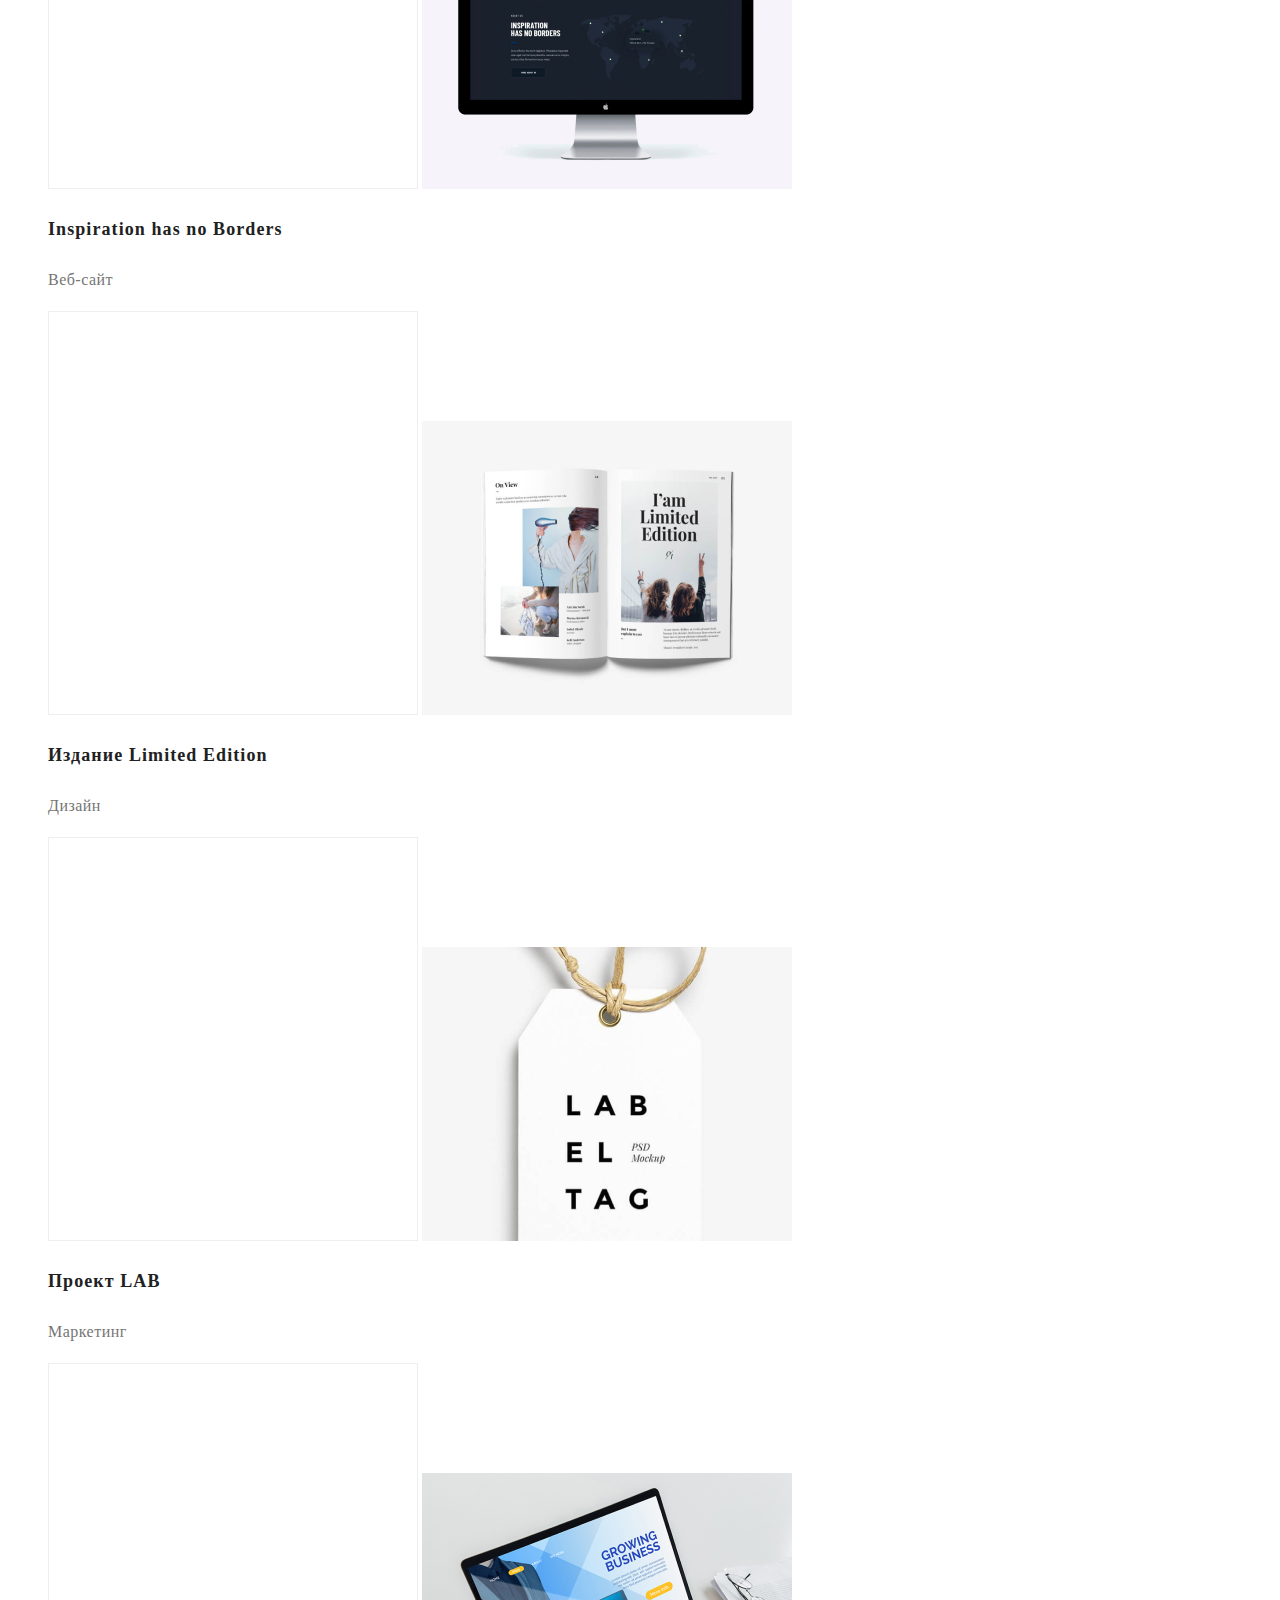
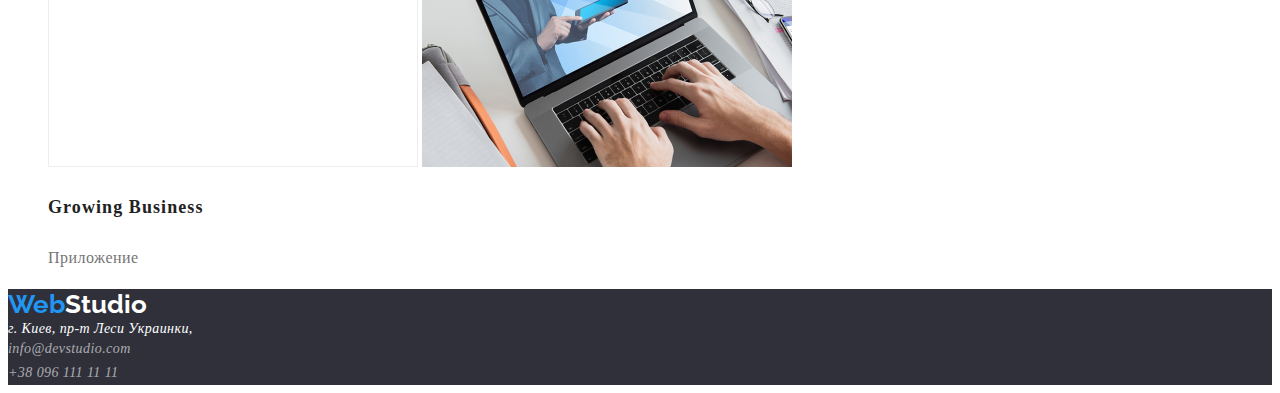
==== commit 4bbb5165: "styles corrections" ====
--- a/portfolio.html
+++ b/portfolio.html
@@ -10,7 +10,7 @@
         <link 
             href="https://fonts.googleapis.com/css2?family=Raleway:wght@700&family=Roboto:wght@400;500;700;900&display=swap"
             rel="stylesheet" />
-        <link rel="stylesheet" href="./css/styles-portfolio.css">
+        <link rel="stylesheet" href="./css/styles.css">
 </head>
 <body>
     <!--header-->
@@ -32,14 +32,14 @@
     <!--main-->
     <main>
         <!--hero button-->
-        <section class="hero-btn">
+        <section>
             <h1 class="visually-hidden">Лучшие web-сайты Киева</h1>
-            <ul class="hero-btn-list list">
-                <li><button type="button" class="hero-btn-item">Bсе</button></li>
-                <li><button type="button" class="hero-btn-item">Веб-сайты</button></li>
-                <li><button type="button" class="hero-btn-item">Приложения</button></li>
-                <li><button type="button" class="hero-btn-item">Дизайн</button></li>
-                <li><button type="button" class="hero-btn-item">Маркетинг</button></li>
+            <ul class="portfolio-btn list">
+                <li><button type="button" class="portfolio-btn-item">Bсе</button></li>
+                <li><button type="button" class="portfolio-btn-item">Веб-сайты</button></li>
+                <li><button type="button" class="portfolio-btn-item">Приложения</button></li>
+                <li><button type="button" class="portfolio-btn-item">Дизайн</button></li>
+                <li><button type="button" class="portfolio-btn-item">Маркетинг</button></li>
             </ul>
         </section>
         <!--Hero Portfolio-->
@@ -47,58 +47,58 @@
             <h2 class="visually-hidden">Лучшие web портфолио Киева</h2>
             <ul class="list">
                 <Li>
-                    <img src="./images/container.png" alt="рамка">
-                    <img src="./images/1.jpg" alt="Технокряк">
-                    <h3 class="hero-item-title">Технокряк</h3>
-                    <p class="hero-item-text">Веб-сайт</p>
+                    <img src="./images/container.png" alt="рамка" width="370" height="404">
+                    <img src="./images/1.jpg" alt="Технокряк" width="370" height="294">
+                    <h3 class="portfolio-item-title">Технокряк</h3>
+                    <p class="portfolio-item-text">Веб-сайт</p>
                 </Li>
                 <Li>
-                    <img src="./images/container.png" alt="рамка">
-                    <img src="./images/2.jpg" alt="Постер New Orlean vs Golden Star">
-                    <h3 class="hero-item-title">Постер New Orlean vs Golden Star</h3>
-                    <p class="hero-item-text">Дизайн</p>
+                    <img src="./images/container.png" alt="рамка" width="370" height="404">
+                    <img src="./images/2.jpg" alt="Постер New Orlean vs Golden Star" width="370" height="294">
+                    <h3 class="portfolio-item-title">Постер New Orlean vs Golden Star</h3>
+                    <p class="portfolio-item-text">Дизайн</p>
                 </Li>
                 <Li>
-                    <img src="./images/container.png" alt="рамка">
-                    <img src="./images/3.jpg" alt="Ресторан Seafood">
-                    <h3 class="hero-item-title">Ресторан Seafood</h3>
-                    <p class="hero-item-text">Приложение</p>
+                    <img src="./images/container.png" alt="рамка" width="370" height="404">
+                    <img src="./images/3.jpg" alt="Ресторан Seafood" width="370" height="294">
+                    <h3 class="portfolio-item-title">Ресторан Seafood</h3>
+                    <p class="portfolio-item-text">Приложение</p>
                 </Li>
                 <Li>
-                    <img src="./images/container.png" alt="рамка">
-                    <img src="./images/4.jpg" alt="Проект Prime">
-                    <h3 class="hero-item-title">Проект Prime</h3>
-                    <p class="hero-item-text">Маркетинг</p>
+                    <img src="./images/container.png" alt="рамка" width="370" height="404">
+                    <img src="./images/4.jpg" alt="Проект Prime" width="370" height="294">
+                    <h3 class="portfolio-item-title">Проект Prime</h3>
+                    <p class="portfolio-item-text">Маркетинг</p>
                 </Li>
                 <li>
-                    <img src="./images/container.png" alt="">
-                    ,<img src="./images/5.jpg" alt="Проект Boxes">
-                    <h3 class="hero-item-title">Проект Boxes</h3>
-                    <p class="hero-item-text">Приложение</p>
+                    <img src="./images/container.png" alt="" width="370" height="404">
+                    ,<img src="./images/5.jpg" alt="Проект Boxes" width="370" height="294">
+                    <h3 class="portfolio-item-title">Проект Boxes</h3>
+                    <p class="portfolio-item-text">Приложение</p>
                 </li>
                 <Li>
-                    <img src="./images/container.png" alt="рамка">
-                    <img src="./images/6.jpg" alt="Inspiration has no Borders">
-                    <h3 class="hero-item-title">Inspiration has no Borders</h3>
-                    <p class="hero-item-text">Веб-сайт</p>
+                    <img src="./images/container.png" alt="рамка" width="370" height="404">
+                    <img src="./images/6.jpg" alt="Inspiration has no Borders" width="370" height="294">
+                    <h3 class="portfolio-item-title">Inspiration has no Borders</h3>
+                    <p class="portfolio-item-text">Веб-сайт</p>
                 </Li>
                 <Li>
-                    <img src="./images/container.png" alt="рамка">
-                    <img src="./images/7.jpg" alt="Издание Limited Edition">
-                    <h3 class="hero-item-title">Издание Limited Edition</h3>
-                    <p class="hero-item-text">Дизайн</p>
+                    <img src="./images/container.png" alt="рамка" width="370" height="404">
+                    <img src="./images/7.jpg" alt="Издание Limited Edition" width="370" height="294">
+                    <h3 class="portfolio-item-title">Издание Limited Edition</h3>
+                    <p class="portfolio-item-text">Дизайн</p>
                 </Li>
                 <Li>
-                    <img src="./images/container.png" alt="рамка">
-                    <img src="./images/8.jpg" alt="Проект LAB">
-                    <h3 class="hero-item-title">Проект LAB</h3>
-                    <p class="hero-item-text">Маркетинг</p>
+                    <img src="./images/container.png" alt="рамка" width="370" height="404">
+                    <img src="./images/8.jpg" alt="Проект LAB" width="370" height="294">
+                    <h3 class="portfolio-item-title">Проект LAB</h3>
+                    <p class="portfolio-item-text">Маркетинг</p>
                 </Li>
                 <Li>
-                    <img src="./images/container.png" alt="рамка">
-                    <img src="./images/9.jpg" alt="Growing Business">
-                    <h3 class="hero-item-title">Growing Business</h3>
-                    <p class="hero-item-text">Приложение</p>
+                    <img src="./images/container.png" alt="рамка" width="370" height="404">
+                    <img src="./images/9.jpg" alt="Growing Business" width="370" height="294">
+                    <h3 class="portfolio-item-title">Growing Business</h3>
+                    <p class="portfolio-item-text">Приложение</p>
                 </Li>
             </ul>
 
--- a/css/styles.css
+++ b/css/styles.css
@@ -0,0 +1,270 @@
+:root {
+  --main-title-color: #ffffff;
+  --second-title-color: #212121;
+  --first-text-color: #757575;
+  --accent-color: #2196F3;
+  --background-color: #2F303A;
+  --footer-adress: rgba(255, 255, 255, 0.6);
+}
+
+body {
+  font: "roboto", sans-serif;
+  color: #212121;
+}
+
+.list {
+  list-style: none;
+}
+
+.link {
+  text-decoration: none; 
+}
+
+/* ------------GENERAL SELECTION------------- */
+
+.second-title {
+  font-weight: 700;
+  font-size: 36px;
+  line-height: 1.16;
+  text-align: center;
+  letter-spacing: 0.03em;
+  color: var(--second-title-color);
+}
+
+/* ------------HEADER------------- */
+
+.header-navigation {
+  background-color: var(--main-title-color);
+}
+
+.header-logo {
+  font-family: Raleway;
+  font-style: normal;
+  font-weight: 700;
+  font-size: 26px;
+}
+
+.header-logo-web {
+  color: var(--accent-color);
+}
+
+.header-logo-studio {
+  color: black;
+}
+
+.header-link {
+  font-weight: 500;
+  font-size: 14px;
+  line-height: 1,14;
+  letter-spacing: 0.02em;
+  color: var(--second-title-color)
+}
+
+.header-link:hover, .header-link:focus {
+  color: var(--accent-color)
+}
+
+.header-mail {
+  font-weight: 500;
+  font-size: 14px;
+  line-height: 1.33;
+  letter-spacing: 0.02em;
+  color: var(--first-text-color)
+}
+
+.header-tel {
+  font-weight: 500;
+  font-size: 14px;
+  line-height: 1.33;
+  letter-spacing: 0.02em;
+  color: var(--first-text-color) }
+
+.header-mail:hover, .header-mail:focus,
+.header-tel:hover, .header-tel:focus
+{
+  color:var(--accent-color)
+}
+
+/* ------------HERO------------- */
+
+.hero {
+  background-color:var(--background-color)
+}
+
+.hero-title {
+  font-weight: 900;
+  font-size: 44px;
+  line-height: 1.36;
+  text-align: center;
+  letter-spacing: 0.06em;
+  text-transform: uppercase;
+  color: var(--main-title-color);
+}
+
+.hero-btn {
+  font-family: inherit;
+  background-color: var(--accent-color);
+  font-weight: 700;
+  font-size: 16px;
+  line-height: 1.87;
+  display: flex;
+  align-items: center;
+  text-align: center;
+  letter-spacing: 0.06em;
+  color:var(--main-title-color);
+  background-color: var(--accent-color);
+  cursor: pointer;
+}
+
+/* ------------ABOUT------------- */
+
+.about {
+  background-color: var(--main-title-color)
+}
+
+.visually-hidden {
+  position: absolute;
+  white-space: nowrap;
+  width: 1px;
+  height: 1px;
+  overflow: hidden;
+  border: 0;
+  padding: 0;
+  clip: rect(0 0 0 0);
+  clip-path: inset(50%);
+  margin: -1px;
+}
+
+.about-list {
+  position: absolute;
+  width: 270px;
+  height: 101px;
+  left: 215px;
+  top: 774px;
+}
+
+.about-item-title {
+  font-weight: 700;
+  font-size: 14px;
+  line-height: 9.5;
+  letter-spacing: 0.03em;
+  text-transform: uppercase;
+  color: var(--second-title-color)
+}
+
+.about-item-text {
+  font-size: 14px;
+  line-height: 1.71;
+  letter-spacing: 0.03em;
+  color: var(--first-text-color)
+}
+
+/* ------------JOB------------- */
+.job {
+  background-color: var(--main-title-color)
+}
+
+/* ------------OUR TEAM------------- */
+
+.team {
+  background-color: #F5F4FA;
+}
+
+.team-item-name {
+  font-weight: 500;
+  font-size: 16px;
+  line-height: 1.19;
+  text-align: center;
+  letter-spacing: 0.03em;
+  color: var(--second-title-color);
+}
+
+.team-item-occupation {
+  font-size: 16px;
+  line-height: 1.19;
+  text-align: center;
+  letter-spacing: 0.03em;
+  color: var(--first-text-color);
+}
+/* ------------FOOTER------------- */
+
+.footer {
+  background: var(--background-color)
+}
+
+.footer-logo {
+  font-family: Raleway;
+  font-style: normal;
+  font-weight: 700;
+  font-size: 26px;
+}
+
+.footer-logo-web {
+  color: var(--accent-color)
+}
+
+.footer-logo-studio {
+  color:var(--main-title-color)
+}
+
+.footer-adress {
+  position: absolute;
+  width: 231px;
+  height: 81px;
+  left: 215px;
+  top: 2208px;
+}
+
+.footer-contact {
+  font-size: 14px;
+  line-height: 1.71px;
+  letter-spacing: 0.03em;
+  color: var(--main-title-color)
+}
+
+.footer-mail, .footer-tel {
+  font-size: 14px;
+  line-height: 24px;
+  letter-spacing: 0.03em;
+  color: var(--footer-adress)
+}
+
+/* ------------PORTFOLIO------------- */
+.portfolio-btn {
+}
+
+.portfolio-btn-item {
+  font-weight: 500;
+  font-size: 16px;
+  line-height: 1.62;
+  text-align: center;
+  letter-spacing: 0.03em;
+  color: var(--second-title-color)
+}
+
+.portfolio-btn-item {
+  cursor: pointer;
+}
+
+.portfolio-btn-item:hover, 
+.portfolio-btn-item:focus
+{
+  color:var(--main-title-color);
+  background-color: var(--accent-color);
+}
+
+.portfolio-item-title {
+  font-weight: 700;
+  font-size: 18px;
+  line-height: 2;
+  letter-spacing: 0.06em;
+  color: var(--second-title-color)
+}
+
+.portfolio-item-text {
+  font-size: 16px;
+  line-height: 30px;
+  letter-spacing: 0.03em;
+  color: var(--first-text-color)
+}
+
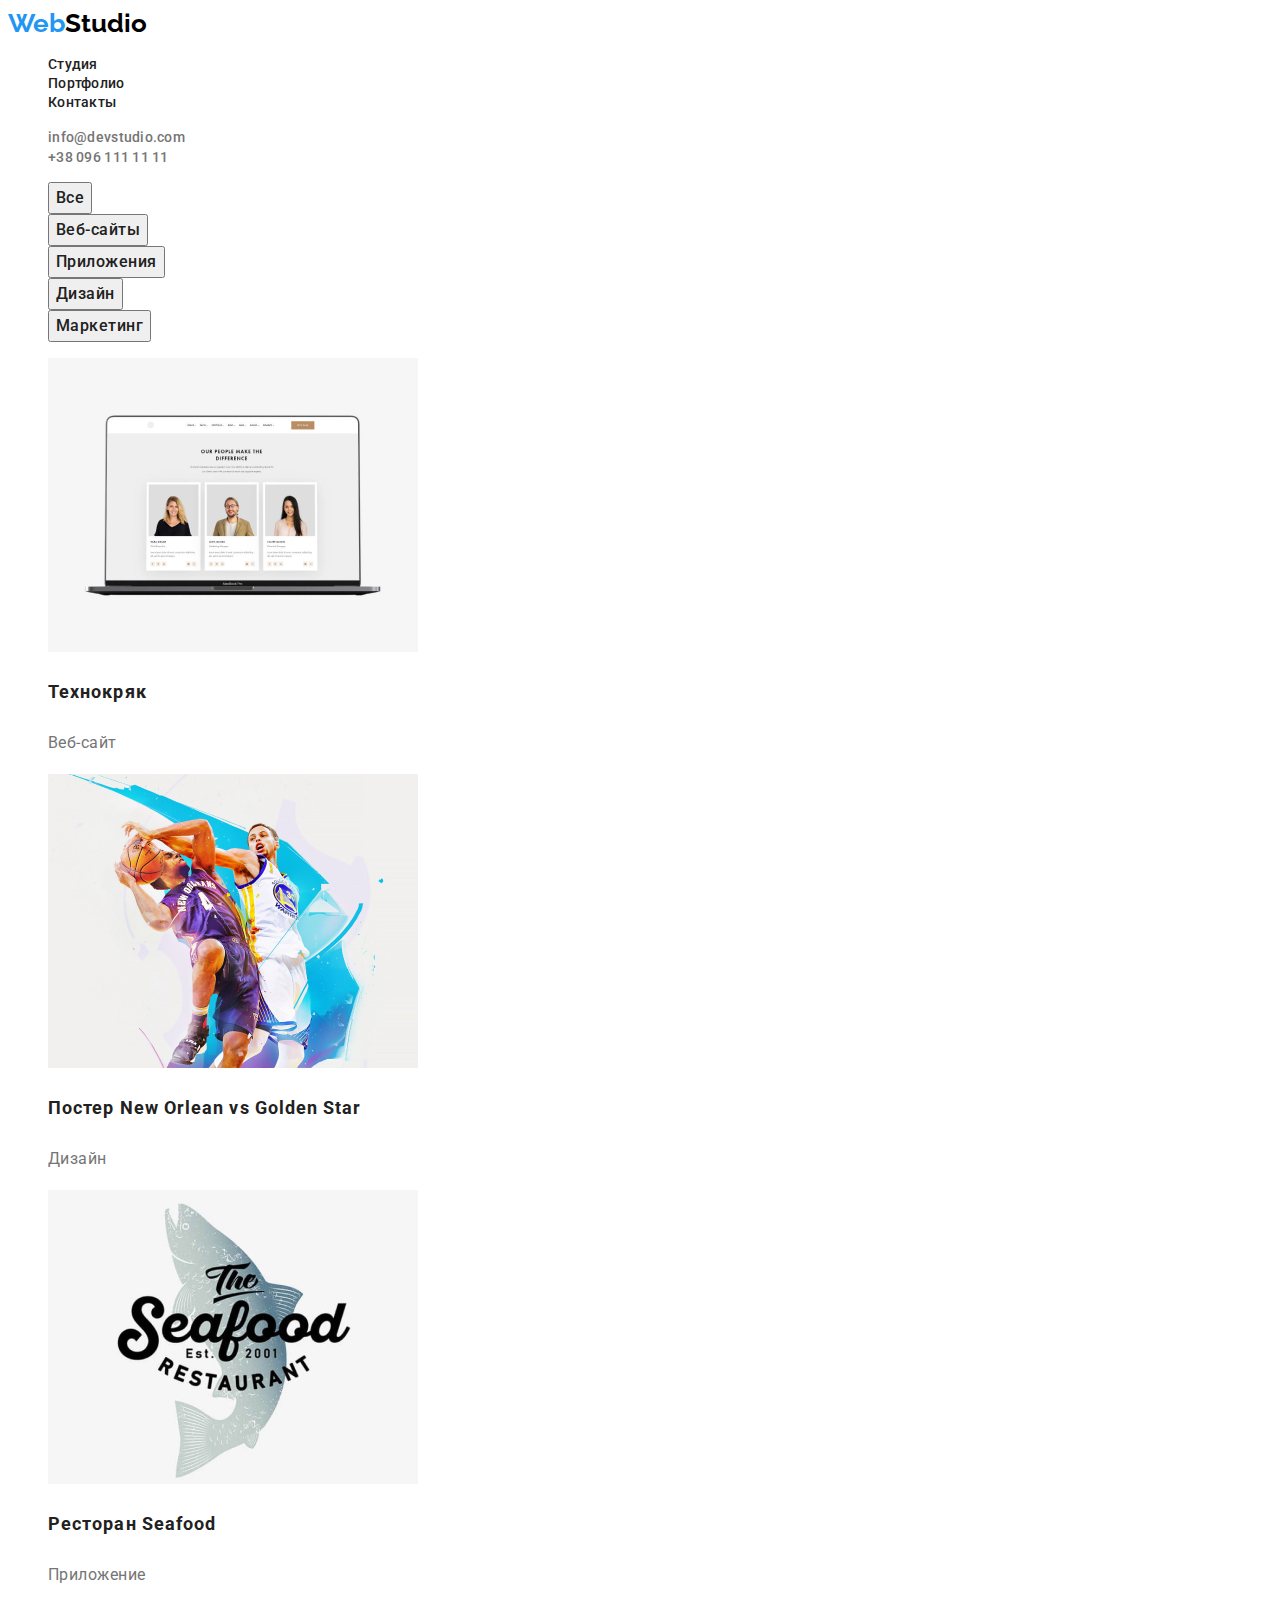
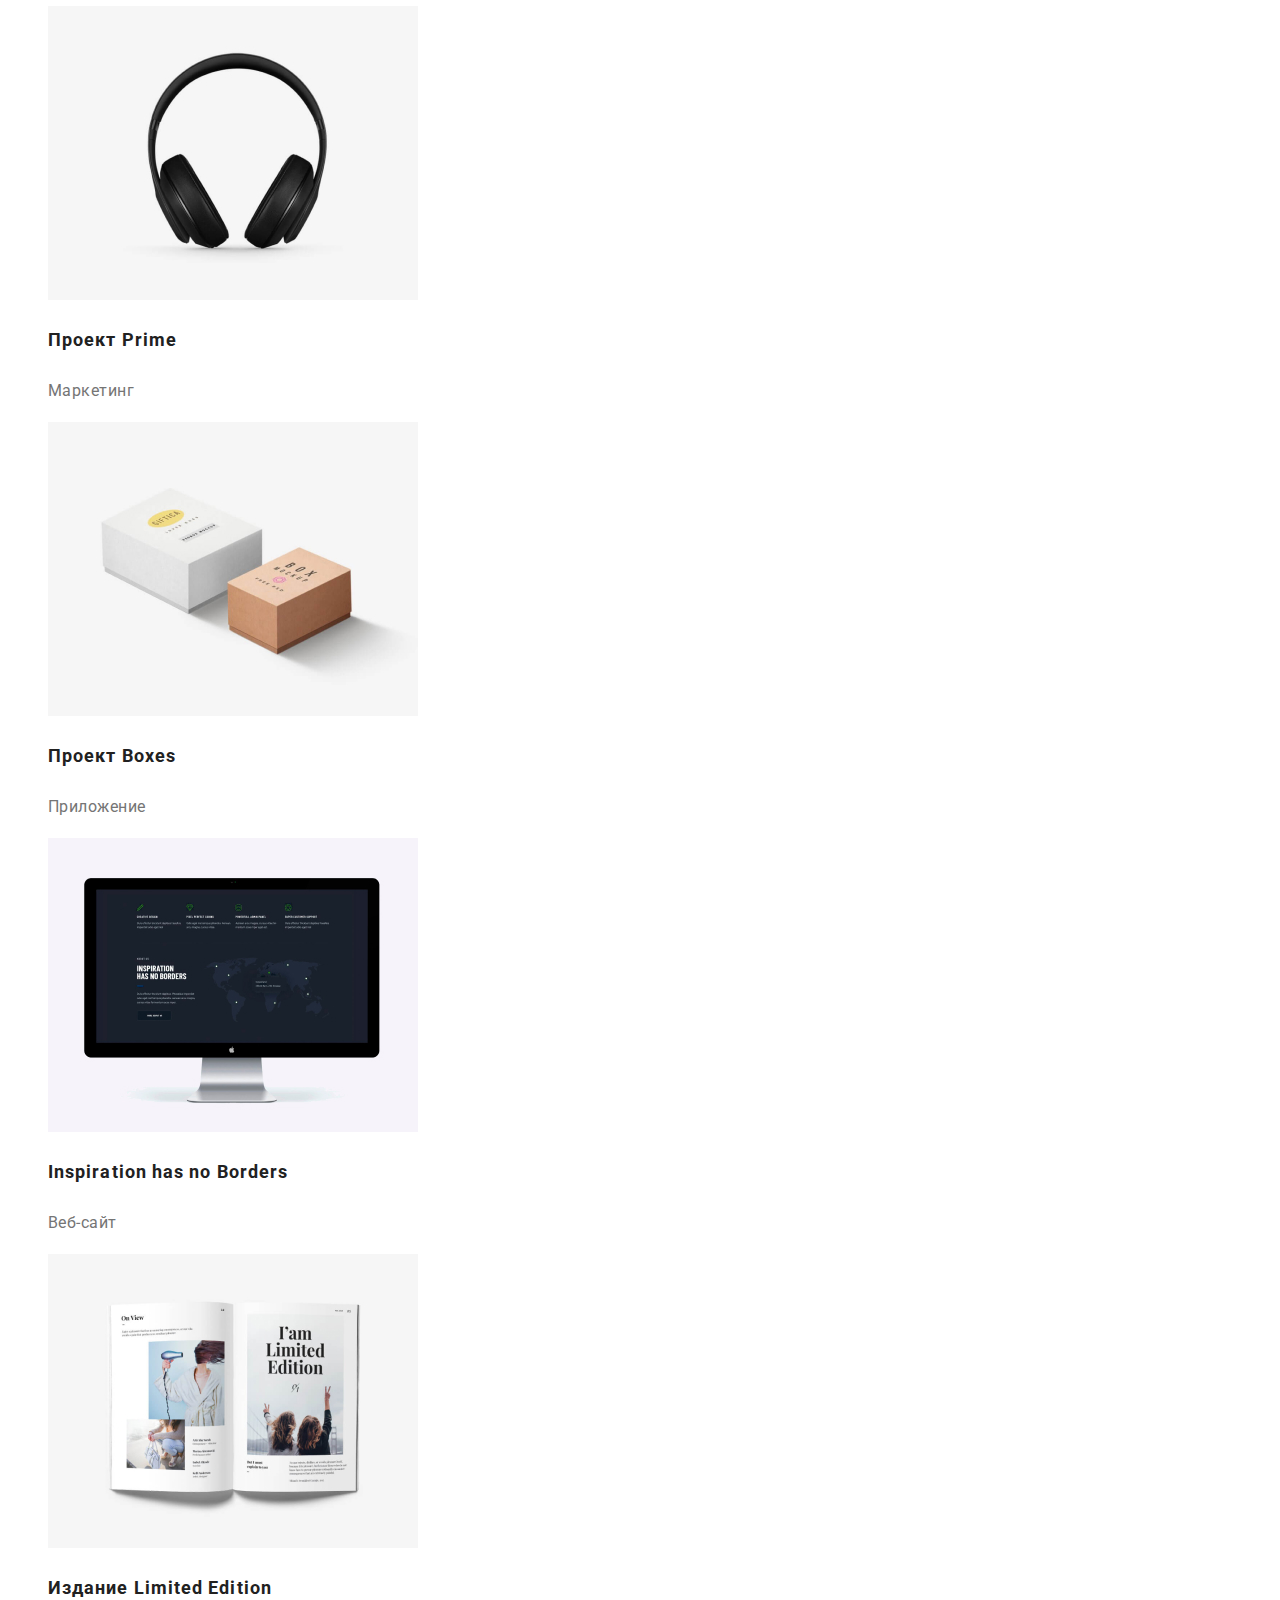
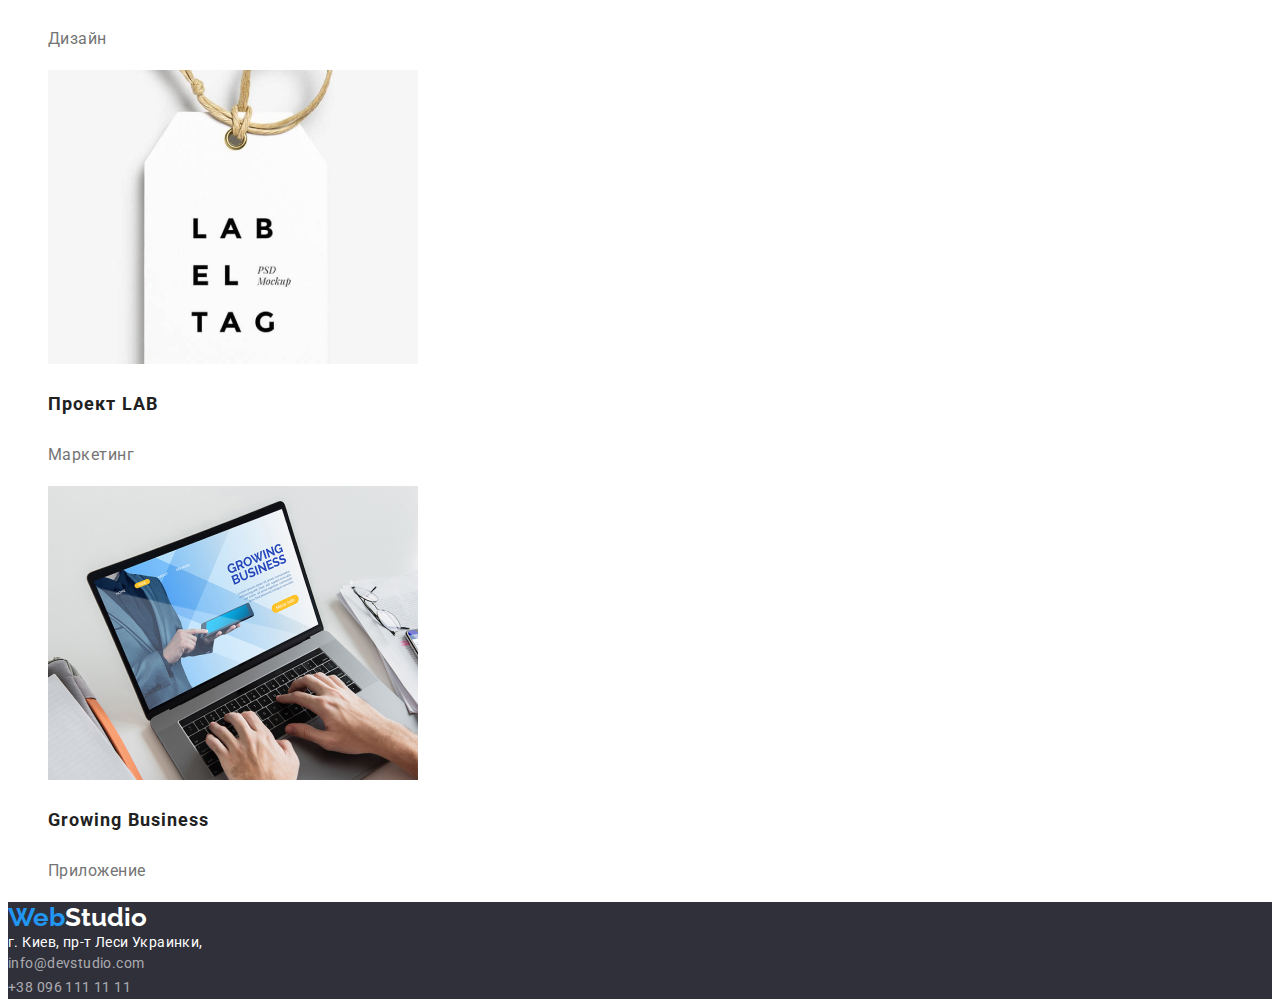
==== commit dab055f0: "Required changes" ====
--- a/portfolio.html
+++ b/portfolio.html
@@ -16,7 +16,7 @@
     <!--header-->
     <header class="header-navigation">
         <nav>
-            <a class="header-logo link" href="/">
+            <a class="header-logo link" href="./index.html">
                 <span class="header-logo-web">Web</span><span class="header-logo-studio">Studio</span></a>
             <ul class="header-list list">
                 <li class="header-item"><a class="header-link link" href="./index.html">Студия</a></li>
@@ -28,10 +28,10 @@
             <li class="list"><a href="info@devstudio.com" class="link header-mail">info@devstudio.com</a></li>
             <li class="list"><a href="tel:++380961111111" class="link header-tel">+38 096 111 11 11</a></li>
         </ul>
-        </header>
+    </header>
     <!--main-->
     <main>
-        <!--hero button-->
+        <!--hero-->
         <section>
             <h1 class="visually-hidden">Лучшие web-сайты Киева</h1>
             <ul class="portfolio-btn list">
@@ -41,72 +41,60 @@
                 <li><button type="button" class="portfolio-btn-item">Дизайн</button></li>
                 <li><button type="button" class="portfolio-btn-item">Маркетинг</button></li>
             </ul>
-        </section>
-        <!--Hero Portfolio-->
-        <section>
             <h2 class="visually-hidden">Лучшие web портфолио Киева</h2>
             <ul class="list">
                 <Li>
-                    <img src="./images/container.png" alt="рамка" width="370" height="404">
                     <img src="./images/1.jpg" alt="Технокряк" width="370" height="294">
                     <h3 class="portfolio-item-title">Технокряк</h3>
                     <p class="portfolio-item-text">Веб-сайт</p>
                 </Li>
                 <Li>
-                    <img src="./images/container.png" alt="рамка" width="370" height="404">
                     <img src="./images/2.jpg" alt="Постер New Orlean vs Golden Star" width="370" height="294">
                     <h3 class="portfolio-item-title">Постер New Orlean vs Golden Star</h3>
                     <p class="portfolio-item-text">Дизайн</p>
                 </Li>
                 <Li>
-                    <img src="./images/container.png" alt="рамка" width="370" height="404">
                     <img src="./images/3.jpg" alt="Ресторан Seafood" width="370" height="294">
                     <h3 class="portfolio-item-title">Ресторан Seafood</h3>
                     <p class="portfolio-item-text">Приложение</p>
                 </Li>
                 <Li>
-                    <img src="./images/container.png" alt="рамка" width="370" height="404">
                     <img src="./images/4.jpg" alt="Проект Prime" width="370" height="294">
                     <h3 class="portfolio-item-title">Проект Prime</h3>
                     <p class="portfolio-item-text">Маркетинг</p>
                 </Li>
                 <li>
-                    <img src="./images/container.png" alt="" width="370" height="404">
-                    ,<img src="./images/5.jpg" alt="Проект Boxes" width="370" height="294">
+                    <img src="./images/5.jpg" alt="Проект Boxes" width="370" height="294">
                     <h3 class="portfolio-item-title">Проект Boxes</h3>
                     <p class="portfolio-item-text">Приложение</p>
                 </li>
                 <Li>
-                    <img src="./images/container.png" alt="рамка" width="370" height="404">
                     <img src="./images/6.jpg" alt="Inspiration has no Borders" width="370" height="294">
                     <h3 class="portfolio-item-title">Inspiration has no Borders</h3>
                     <p class="portfolio-item-text">Веб-сайт</p>
                 </Li>
                 <Li>
-                    <img src="./images/container.png" alt="рамка" width="370" height="404">
+                    
                     <img src="./images/7.jpg" alt="Издание Limited Edition" width="370" height="294">
                     <h3 class="portfolio-item-title">Издание Limited Edition</h3>
                     <p class="portfolio-item-text">Дизайн</p>
                 </Li>
                 <Li>
-                    <img src="./images/container.png" alt="рамка" width="370" height="404">
                     <img src="./images/8.jpg" alt="Проект LAB" width="370" height="294">
                     <h3 class="portfolio-item-title">Проект LAB</h3>
                     <p class="portfolio-item-text">Маркетинг</p>
                 </Li>
                 <Li>
-                    <img src="./images/container.png" alt="рамка" width="370" height="404">
                     <img src="./images/9.jpg" alt="Growing Business" width="370" height="294">
                     <h3 class="portfolio-item-title">Growing Business</h3>
                     <p class="portfolio-item-text">Приложение</p>
                 </Li>
             </ul>
-
         </section>
     </main>
     <!--footer-->
     <footer class="footer">
-        <a class="footer-logo link" href="/">
+        <a class="footer-logo link" href="./index.html">
             <span class="footer-logo-web">Web</span><span class="footer-logo-studio">Studio</span></a>
     <address class="footer-addres"> 
         <a href="https://goo.gl/maps/CzD2CsyNjKXHCDds6" target="_blank" rel="noopener noreferrer" class="footer-contact link">г. Киев, пр-т Леси Украинки,<br /></a>
--- a/css/styles.css
+++ b/css/styles.css
@@ -8,7 +8,7 @@
 }
 
 body {
-  font: "roboto", sans-serif;
+  font-family: "roboto", sans-serif;
   color: #212121;
 }
 
@@ -116,9 +116,9 @@
   cursor: pointer;
 }
 
-/* ------------ABOUT------------- */
-
-.about {
+/* ------------FEATURES------------- */
+
+.features {
   background-color: var(--main-title-color)
 }
 
@@ -135,7 +135,7 @@
   margin: -1px;
 }
 
-.about-list {
+.features-list {
   position: absolute;
   width: 270px;
   height: 101px;
@@ -143,24 +143,24 @@
   top: 774px;
 }
 
-.about-item-title {
-  font-weight: 700;
-  font-size: 14px;
-  line-height: 9.5;
+.features .item-title {
+  font-weight: 700;
+  font-size: 14px;
+  line-height: 1.14;
   letter-spacing: 0.03em;
   text-transform: uppercase;
   color: var(--second-title-color)
 }
 
-.about-item-text {
+.features .item-text {
   font-size: 14px;
   line-height: 1.71;
   letter-spacing: 0.03em;
   color: var(--first-text-color)
 }
 
-/* ------------JOB------------- */
-.job {
+/* ------------OUR WORK------------- */
+.work {
   background-color: var(--main-title-color)
 }
 
@@ -170,7 +170,7 @@
   background-color: #F5F4FA;
 }
 
-.team-item-name {
+.team .item-name {
   font-weight: 500;
   font-size: 16px;
   line-height: 1.19;
@@ -179,7 +179,7 @@
   color: var(--second-title-color);
 }
 
-.team-item-occupation {
+.team .item-occupation {
   font-size: 16px;
   line-height: 1.19;
   text-align: center;
@@ -216,6 +216,7 @@
 }
 
 .footer-contact {
+  font-style: normal;
   font-size: 14px;
   line-height: 1.71px;
   letter-spacing: 0.03em;
@@ -223,6 +224,7 @@
 }
 
 .footer-mail, .footer-tel {
+  font-style: normal;
   font-size: 14px;
   line-height: 24px;
   letter-spacing: 0.03em;
@@ -234,6 +236,7 @@
 }
 
 .portfolio-btn-item {
+  font-family: "roboto";
   font-weight: 500;
   font-size: 16px;
   line-height: 1.62;
